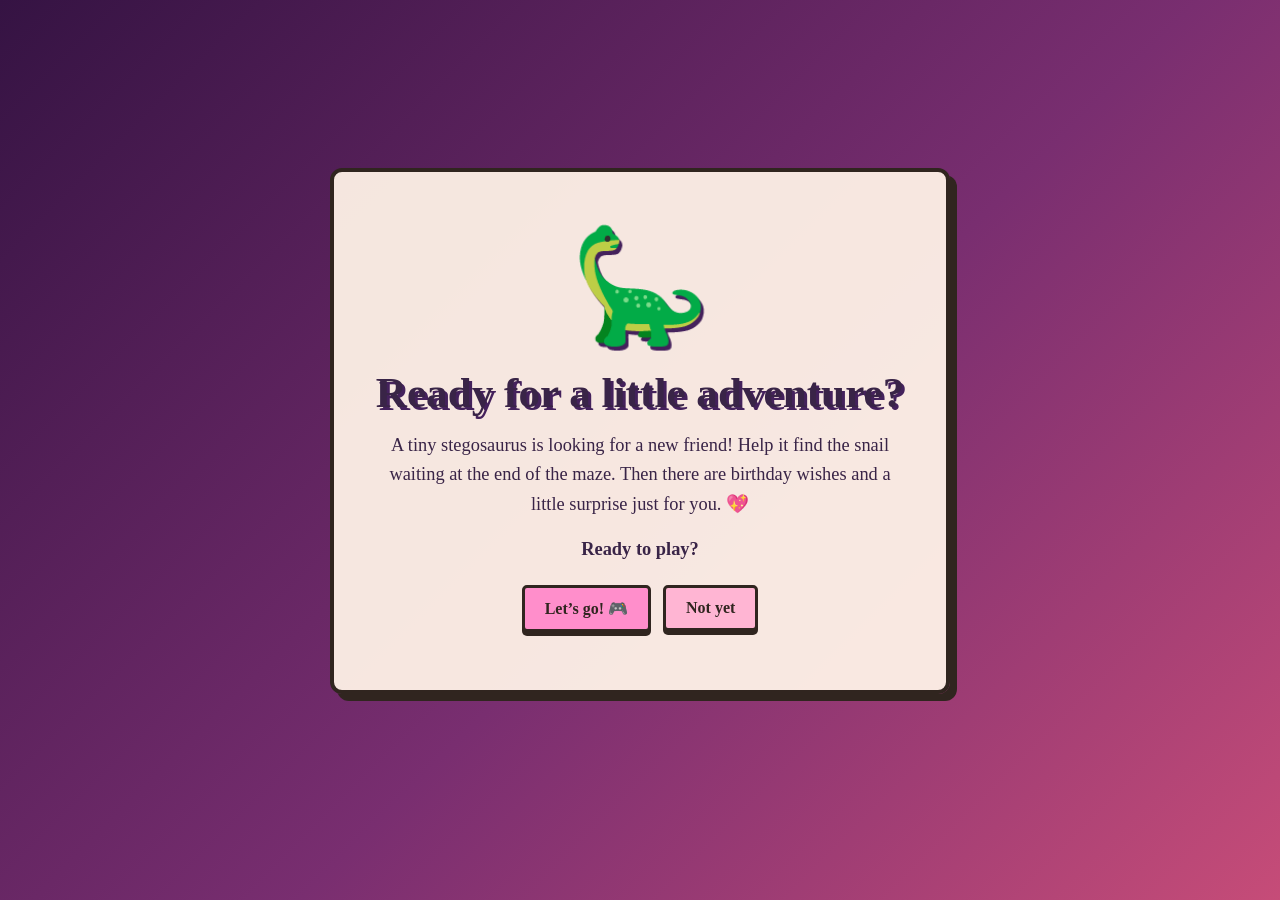
==== index.html @ df8c0d6c "Add game intro, night-sky letter background, and animated cute bird" ====
<!doctype html>
<html lang="en">
<head>
  <meta charset="utf-8">
  <meta name="viewport" content="width=device-width, initial-scale=1">
  <meta name="theme-color" content="#28226b">
  <title>hbd maxie &lt;3</title>
  <style>
    :root{--ink:#30251f;--cream:#fff0c8;--purple:#44215c}
    *{box-sizing:border-box}html,body{margin:0;min-height:100%;font-family:Georgia,serif;color:#fff}body{min-height:100vh;overflow-x:hidden;background:linear-gradient(135deg,#351343,#792e70 55%,#c64c78);transition:background .4s}
    body.page-1{background:#173c54 url("data:image/svg+xml,%3Csvg xmlns='http://www.w3.org/2000/svg' viewBox='0 0 640 360' preserveAspectRatio='xMidYMid slice'%3E%3Crect width='640' height='360' fill='%232cb8df'/%3E%3Cpath fill='%235bc8e8' d='M0 94h30V80h24v28h18V88h30V70h20v42h24V92h29v21h18V85h33v28h21V96h24V77h25v35h22V88h34v27h24V82h31v31h24V94h29v24h22V87h35v34h25V97h34v18h26V85h34v31h31v14H0z'/%3E%3Cpath fill='%2393a8aa' d='M0 216 48 137l28 30 23-22 40 56 69-113 24-31 16 19 25-32 48 56 34 52 33 21 41-36 25 36 28-45 38 47 28-51 49 69 37-52 36 50v90H0z'/%3E%3Cpath fill='%23f4f4e9' d='m28 169 20-32 18 20-16-8-7 12zm240-50 38-52 45 51-35-20-15 5-12-13zm222 48 38-30 20 24-23-8-15 13zm81 6 24-35 22 32-19-16-12 8z'/%3E%3Cpath fill='%23235e70' d='m0 216 48-79 28 30 23-22 40 56-23-13-24-38-16 34-28-19-19 31zm151 20 81-169 25 28 25-32 48 56 34 52-31-13-47-57-17 42-25-24-22 27-26-19-22 62zm201-27 56-56 33 21 41-36 25 36 28-45 38 47 28-51 49 69-29-12-42-49-25 34-23-17-25 23-25-21-26 35-30-14zm233 16 37-52 36 50-26-13-17-18-15 27z'/%3E%3Cpath fill='%2397bd49' d='M0 267q20-18 40 0 20-22 42 0 20-18 40 0 20-23 42 0 20-17 40 0 20-20 42 0 20-19 40 0 20-22 42 0 20-19 40 0 20-23 42 0 20-17 40 0 20-21 42 0 20-17 42 0 20-22 42 0 20-20 42 0 20-17 42 0 20-22 42 0v41H0z'/%3E%3Cpath fill='%23b3cc59' d='M0 280q28-12 52 0 24-15 48 0 25-14 50 0 28-14 54 0 24-13 48 0 28-14 55 0 25-13 51 0 26-15 52 0 25-12 50 0 27-14 54 0 26-11 52 0 27-14 54 0v14H0z'/%3E%3Cpath fill='%237a482d' d='M0 316h30v-10h28v10h24v-16h28v14h31v-9h26v11h28v-14h28v15h28v-10h29v11h27v-14h29v14h28v-11h29v12h26v-16h29v15h28v-9h28v10h27v-13h30v14h32v44H0z'/%3E%3Cpath fill='%239b5d37' d='M0 334h640v26H0z'/%3E%3C/svg%3E") center/cover fixed no-repeat}
    body.page-2{background:linear-gradient(135deg,#431b32,#743c43 55%,#bd7951)}body.page-3{background:linear-gradient(135deg,#173b45,#39765c 55%,#9fb96c)}body.page-4{background:#26185a url("data:image/svg+xml,%3Csvg xmlns='http://www.w3.org/2000/svg' viewBox='0 0 740 460' preserveAspectRatio='xMidYMid slice'%3E%3Cdefs%3E%3ClinearGradient id='sky' x2='0' y2='1'%3E%3Cstop stop-color='%23343c9d'/%3E%3Cstop offset='.55' stop-color='%23b66ce0'/%3E%3Cstop offset='1' stop-color='%23f68be0'/%3E%3C/linearGradient%3E%3C/defs%3E%3Crect width='740' height='460' fill='url(%23sky)'/%3E%3Cg fill='%23fff8ff'%3E%3Cpath d='M70 39h4v11h-4zM66 43h12v4H66zm124 22h3v9h-3zm-3 3h9v3h-9zm242-34h4v11h-4zm-4 4h12v4h-12zm197 41h3v9h-3zm-3 3h9v3h-9zM311 116h4v12h-4zm-4 4h12v4h-12zM37 188h3v10h-3zm-4 3h11v3H33zm375-82h4v11h-4zm-4 4h12v4h-12zM634 181h4v11h-4zm-4 4h12v4h-12zM150 140h3v8h-3zm-3 3h9v3h-9zm507 78h4v11h-4zm-4 4h12v4h-12zM258 39h4v10h-4zm-3 3h10v4h-10zM546 133h3v9h-3zm-3 3h9v3h-9z'/%3E%3Ccircle cx='96' cy='118' r='2'/%3E%3Ccircle cx='219' cy='171' r='2'/%3E%3Ccircle cx='522' cy='55' r='2'/%3E%3Ccircle cx='680' cy='120' r='2'/%3E%3Ccircle cx='351' cy='52' r='2'/%3E%3Ccircle cx='441' cy='194' r='2'/%3E%3Ccircle cx='594' cy='248' r='2'/%3E%3Ccircle cx='138' cy='235' r='2'/%3E%3C/g%3E%3Cg fill='%23dc88f3' opacity='.85'%3E%3Cpath d='M0 239h29v-8h14v-8h22v11h30v-7h27v-9h16v12h34v-8h32v14h23v-8h34v-10h21v12h24v-8h31v11h32v-8h26v-11h18v13h35v-8h21v14h28v-9h27v-9h19v12h29v-8h24v14h33v-10h23v13h34v-8h28v-10h15v93H0z'/%3E%3C/g%3E%3Cg fill='%238a7be4'%3E%3Cpath d='M0 331h52v-8h33v12h35v-10h28v-11h23v13h31v-8h37v13h30v-8h37v-11h24v13h35v-8h40v15h32v-10h36v-11h23v13h36v-8h36v14h35v-10h32v-8h25v14h31v-8h36v103H0z'/%3E%3C/g%3E%3Cpath fill='%231a1c53' d='M0 389q35-16 71 0 32-20 67 0 40-22 79 0 41-18 81 0 38-20 76 0 40-22 80 0 36-18 74 0 40-21 78 0 42-22 84 0 38-19 76 0 35-17 74 0v71H0z'/%3E%3C/svg%3E") center/cover fixed no-repeat}
    button{font:inherit;font-weight:bold;color:var(--ink);background:var(--cream);border:3px solid var(--ink);border-radius:5px;padding:11px 20px;box-shadow:0 4px var(--ink);cursor:pointer;touch-action:manipulation;position:relative;z-index:2}button:hover,button:focus-visible{transform:translateY(-2px);outline:3px solid white;outline-offset:2px}
    .main{position:relative;z-index:2;width:min(820px,94vw);min-height:100vh;margin:auto;padding:32px 12px 70px;display:grid;place-items:center}.step{display:none;width:100%;text-align:center;position:relative}.step.active{display:block;animation:fade .35s ease}@keyframes fade{from{opacity:0;transform:translateY(8px)}to{opacity:1;transform:none}}
    h1{font-size:clamp(1.7rem,5vw,2.7rem);margin:0 0 14px;text-shadow:3px 3px var(--purple)}.message,.instructions{font-size:clamp(1rem,3vw,1.15rem);line-height:1.6;color:#fff;margin:8px auto 16px;max-width:660px;text-shadow:1px 2px 3px #241338}.actions,.btn-row{display:flex;justify-content:center;align-items:center;gap:12px;flex-wrap:wrap;margin:18px auto}.yes-btn{background:#ff8ecb;transform:scale(var(--yes-scale,1));transform-origin:center;z-index:4}.no-btn{background:#ffb5d3}.btn-row{position:relative;min-height:52px}
    .intro-card{max-width:620px;margin:20px auto;padding:clamp(22px,5vw,38px);background:rgba(255,244,232,.94);color:#392447;border:4px solid #30251f;border-radius:12px;box-shadow:7px 7px #30251f}.intro-card .message{color:#392447;text-shadow:none}.intro-dino{display:block;margin:10px auto 16px;font-size:clamp(4rem,12vw,7rem);filter:drop-shadow(3px 4px 0 #44215c);animation:bounce 1.8s ease-in-out infinite}@keyframes bounce{50%{transform:translateY(-9px) rotate(-5deg)}}
    .decor{position:fixed;inset:0;overflow:hidden;pointer-events:none;z-index:1}.heart{position:absolute;bottom:-50px;left:var(--left);font-size:var(--size);color:var(--color);opacity:0;text-shadow:2px 2px #44215c;animation:float-up var(--duration) linear var(--delay) infinite}@keyframes float-up{0%{opacity:0;transform:translate(0,0)}12%{opacity:.9}100%{opacity:0;transform:translate(var(--drift),-115vh) rotate(35deg)}}
    .shooting-star{position:absolute;left:var(--x);top:var(--y);width:3px;height:3px;border-radius:50%;background:#fff8c9;box-shadow:0 0 8px 3px #fff;opacity:0;animation:shoot var(--duration) linear var(--delay) infinite}.shooting-star:after{content:"";position:absolute;right:2px;top:1px;width:var(--tail);height:2px;background:linear-gradient(90deg,transparent,#fff8c9);transform:rotate(-35deg)}@keyframes shoot{0%{opacity:0}8%{opacity:1}100%{opacity:0;transform:translate(-45vw,45vh)}}
    .candy{position:absolute;left:var(--x);top:var(--y);font-size:var(--size);animation:bob var(--dur) ease-in-out infinite alternate;filter:drop-shadow(2px 3px 2px #24111d)}@keyframes bob{to{transform:translateY(-16px) rotate(14deg)}}.garden-flower{position:absolute;left:var(--x);bottom:-5px;font-size:var(--size);animation:sway 3s ease-in-out infinite alternate;filter:drop-shadow(2px 3px 1px #253c20)}@keyframes sway{to{transform:translateY(-12px) rotate(12deg)}}
    .maze-canvas{display:block;width:min(476px,94vw);height:auto;margin:12px auto;border:4px solid #ffe69a;background:rgba(15,31,42,.72);image-rendering:pixelated;touch-action:none}.dpad{display:grid;grid-template-columns:repeat(3,52px);grid-template-rows:repeat(2,46px);gap:5px;margin:12px auto}.dpad button{padding:5px}.dpad .up{grid-column:2}.dpad .left{grid-column:1;grid-row:2}.dpad .down{grid-column:2;grid-row:2}.dpad .right{grid-column:3;grid-row:2}.win-msg{min-height:1.6em;color:#fff0c8;font-weight:bold;font-size:1.4rem;text-shadow:2px 2px #30251f}
    .cake-scene{position:relative;width:min(500px,96vw);height:360px;margin:12px auto 0}.cake{width:100%;height:100%;position:absolute;inset:0;cursor:pointer;transition:transform .5s}.cake-scene.zoomed .cake{transform:scale(1.08)}.candles{position:absolute;inset:0;pointer-events:none;opacity:0;transition:opacity .3s}.candles.visible{opacity:1;pointer-events:auto}.candle{position:absolute;width:18px;height:54px;padding:0;border:2px solid #30251f;border-radius:3px;background:var(--candle-color);box-shadow:2px 2px #30251f;z-index:3}.candle:before{content:"";position:absolute;top:-13px;left:4px;width:7px;height:11px;background:#ffe69a;clip-path:polygon(50% 0,100% 60%,50% 100%,0 60%);filter:drop-shadow(0 0 5px #ffe69a)}.candle.blown:before{display:none}.candle.blown{opacity:.55}
    .cake-hint{position:relative;z-index:4;width:min(680px,92vw);min-height:64px;margin:14px auto;padding:14px 18px;background:#fff8e6;color:#332448;border:3px solid #30251f;border-radius:8px;box-shadow:4px 4px #30251f;font-size:clamp(1.05rem,3vw,1.3rem);font-weight:bold;line-height:1.5}.cake-hint strong{color:#57245e}
    .bird-scene{position:relative;overflow:hidden;width:min(700px,94vw);height:min(58vh,420px);min-height:300px;margin:16px auto;border:4px solid #34234f;box-shadow:6px 6px #30251f;background:linear-gradient(#8bd8f1 0 58%,#83c96d 58% 100%)}.cloud{position:absolute;top:15%;left:10%;width:100px;height:28px;background:#fff;border-radius:20px;box-shadow:22px -14px #fff,48px 0 #fff;opacity:.8}.bird{position:absolute;left:calc(50% - 190px);top:38%;width:160px;height:120px;z-index:2;overflow:visible}.bird-body{transform-origin:75px 65px;animation:bird-bob 1.2s ease-in-out infinite}@keyframes bird-bob{50%{transform:translateY(-5px)}}.bird-wing{transform-box:fill-box;transform-origin:80% 80%;animation:flap .28s ease-in-out infinite alternate}.bird-wing.back{animation-delay:-.14s}@keyframes flap{from{transform:rotate(-32deg) translateY(-2px)}to{transform:rotate(34deg) translateY(3px)}}.envelope{position:absolute;left:55%;top:48%;width:92px;height:62px;background:#ffe69a;border:4px solid #34234f;box-shadow:4px 4px #30251f}.envelope span{font-size:26px;color:#dc5777}.bird-hint{font-weight:bold}
    .letter{position:relative;z-index:2;max-width:700px;margin:16px auto;padding:clamp(18px,4vw,32px);background:#fff8e6;color:#332448;border:4px solid #30251f;box-shadow:6px 6px #19163a;text-align:left;line-height:1.75;font-size:clamp(.98rem,2.5vw,1.08rem)}.letter h2{margin:0 0 16px;text-align:center}.letter p{margin:0 0 14px}.letter p:last-child{margin:0}
    @media(max-width:600px){.main{padding-top:22px}.cake-scene{height:300px}.candle{width:16px;height:47px}.bird{width:145px;height:120px;left:calc(50% - 145px)}.envelope{left:calc(50% + 4px);width:78px}}
    @media(prefers-reduced-motion:reduce){*,*:before,*:after{animation-duration:.01ms!important;animation-iteration-count:1!important;scroll-behavior:auto!important}}
  </style>
</head>
<body class="page-0">
  <div class="decor" id="hearts" aria-hidden="true"></div><div class="decor" id="stars" aria-hidden="true" hidden></div><div class="decor" id="candies" aria-hidden="true" hidden></div><div class="decor" id="garden" aria-hidden="true" hidden></div>
  <main class="main">
    <section class="step step0 active" aria-labelledby="welcome-title"><div class="intro-card"><span class="intro-dino" aria-hidden="true">🦕</span><h1 id="welcome-title">Ready for a little adventure?</h1><p class="message">A tiny stegosaurus is looking for a new friend! Help it find the snail waiting at the end of the maze. Then there are birthday wishes and a little surprise just for you. 💖</p><p class="message"><strong>Ready to play?</strong></p><div class="btn-row" id="welcome-buttons"><button class="yes-btn" id="yes" type="button">Let’s go! 🎮</button><button class="no-btn" id="no" type="button">Not yet</button></div></div></section>
    <section class="step step1" aria-labelledby="maze-title"><h1 id="maze-title">Maze puzzle: find the snail! 🦕🐌</h1><p class="instructions">Guide the little stegosaurus through the maze to its cute snail friend. Use the arrows, WASD, or swipe.</p><canvas id="maze" class="maze-canvas" width="476" height="364" aria-label="Maze game: guide the stegosaurus to the snail"></canvas><div class="dpad" aria-label="Maze movement controls"><button class="up" data-dir="up" type="button" aria-label="Move up">▲</button><button class="left" data-dir="left" type="button" aria-label="Move left">◀</button><button class="down" data-dir="down" type="button" aria-label="Move down">▼</button><button class="right" data-dir="right" type="button" aria-label="Move right">▶</button></div><p class="win-msg" id="win-msg" aria-live="polite"></p><div class="actions"><button id="restart" type="button">Restart maze</button><button id="maze-continue" type="button">Continue</button></div></section>
    <section class="step step2" aria-labelledby="cake-title"><h1 id="cake-title">Make a Wish &amp; Blow Out the Candles 🎂</h1><p class="message">Tap the cake to reveal 21 candles, then click them in any order for a little message.</p><div class="cake-scene" id="cake-scene"><svg class="cake" id="cake" viewBox="0 0 400 320" role="button" tabindex="0" aria-label="Tap to reveal the candles" shape-rendering="crispEdges"><path fill="#30251f" d="M38 270h324v20H38zM56 228h288v46H56zM78 184h244v48H78zM102 137h196v52h-196zM124 92h152v52H124z"/><path fill="#9c5d3b" d="M48 264h304v14H48zM66 222h268v36H66zM88 178h224v38H88zM112 131h176v42H112zM134 86h132v42H134z"/><path fill="#f18a9a" d="M48 248h304v22H48zM66 206h268v22H66zM88 162h224v22H88zM112 115h176v24H112zM134 70h132v24H134z"/><path fill="#ffb0b3" d="M56 248h288v10H56zM74 206h252v9H74zM96 162h208v9H96zM120 115h160v10H120zM142 70h116v9H142z"/><path fill="#30251f" d="M62 258h12v10H62zm42 0h12v10h-12zm42 0h12v10h-12zm42 0h12v10h-12zm42 0h12v10h-12zm42 0h12v10h-12zm42 0h12v10h-12z"/><path fill="#30251f" d="M148 42h12v30h-12zm42-8h12v38h-12zm42 8h12v30h-12z"/><path fill="#a8d975" d="M151 44h6v24h-6z"/><path fill="#73c7d4" d="M193 36h6v34h-6z"/><path fill="#a8d975" d="M235 44h6v24h-6z"/><path fill="#ffbf55" d="M149 38h10v9h-10zm42-8h10v9h-10zm42 8h10v9h-10z"/></svg><div class="candles" id="candle-layer" aria-label="Birthday candles"></div></div><p class="cake-hint" id="cake-hint" aria-live="polite">Tap the cake to reveal the candles.</p><div class="actions"><button id="cake-continue" type="button">Continue</button></div></section>
    <section class="step step3" aria-labelledby="bird-title"><h1 id="bird-title">A Little Something for You 💌</h1><p class="message">A little blue bird is bringing you a birthday letter!</p><div class="bird-scene" aria-label="A bird flying over a summer landscape"><span class="cloud" aria-hidden="true"></span><svg class="bird" viewBox="0 0 160 120" role="img" aria-label="Cute blue bird flapping its wings to bring a birthday letter"><g class="bird-wing back" fill="#1684ad" stroke="#102b3b" stroke-width="4" stroke-linejoin="round"><path d="M75 64 48 35 44 14 67 27 82 48z"/></g><g class="bird-body"><path fill="#102b3b" d="M40 48Q40 30 62 30h30q22 0 26 21l17 11-17 9q-5 23-31 23H63Q39 94 36 73L22 68l17-8z"/><path fill="#45b9e8" d="M44 50q2-14 20-14h24q20 0 23 19l11 7-11 7q-3 17-22 17H64Q46 85 43 70l-10-3 11-5z"/><path fill="#eaf8ff" d="M80 49q14-7 24 4v14q-10 10-24 2z"/><circle cx="94" cy="55" r="3.5" fill="#102b3b"/><path fill="none" stroke="#102b3b" stroke-width="2" stroke-linecap="round" d="M91 69q5 5 10 0"/><path fill="#ffcb58" d="M114 61h20l-7 7h-13zM56 89h11v8H56zm31 0h11v8H87z"/><ellipse cx="60" cy="67" rx="4" ry="2.5" fill="#ff9baa"/></g><g class="bird-wing front" fill="#54c8ed" stroke="#102b3b" stroke-width="4" stroke-linejoin="round"><path d="M73 56q-5-21 4-36 9 10 10 20 10-13 21-14-2 17-14 29 10-4 18 0-7 14-21 18z"/></g></svg><button class="envelope" id="open-letter" type="button" aria-label="Open the birthday letter"><span>♥</span></button></div><p class="bird-hint">Tap the envelope to open your letter.</p></section>
    <section class="step step4" aria-labelledby="letter-title"><h1 id="letter-title">Your Birthday Letter 💌</h1><article class="letter"><h2>Happy birthday, my love 💙</h2><p>I truly cherish you and treasure our time together talking, sharing jokes, and making each other smile. Being miles apart today is tough, but I’m celebrating you with all my heart.</p><p>You mean so much to me. I hope your day is full of warmth, laughter, good food, and all the things that make you happy.</p><p>You bring so much light into my life, even from afar. I’m endlessly proud of the person you are and can’t wait for all the adventures still ahead of us.</p><p>Enjoy your day and remember how incredibly special you are. I’m sending you all my love through the screen today. Happy birthday! 💖</p></article></section>
  </main>
  <script>
    'use strict';
    (()=>{
      const steps=[...document.querySelectorAll('.step')],body=document.body,overlays={hearts:document.getElementById('hearts'),stars:document.getElementById('stars'),candies:document.getElementById('candies'),garden:document.getElementById('garden')};
      function showStep(index){steps.forEach((s,i)=>s.classList.toggle('active',i===index));body.className=`page-${index}`;Object.entries(overlays).forEach(([name,el])=>el.hidden=name!==({0:'hearts',1:'stars',2:'candies',3:'garden',4:'garden'}[index]));}
      for(let i=0;i<26;i++){const h=document.createElement('span');h.className='heart';h.textContent=['♥','❤','♡'][i%3];h.style.setProperty('--left',`${Math.random()*100}%`);h.style.setProperty('--size',`${16+Math.random()*24}px`);h.style.setProperty('--color',['#ff8fae','#ffc1d6','#ffe69a'][i%3]);h.style.setProperty('--duration',`${8+Math.random()*10}s`);h.style.setProperty('--delay',`${-Math.random()*16}s`);h.style.setProperty('--drift',`${Math.random()*120-60}px`);overlays.hearts.appendChild(h)}
      for(let i=0;i<36;i++){const s=document.createElement('span');s.className='shooting-star';s.style.setProperty('--x',`${Math.random()*115}%`);s.style.setProperty('--y',`${Math.random()*70}%`);s.style.setProperty('--tail',`${35+Math.random()*90}px`);s.style.setProperty('--duration',`${2+Math.random()*3}s`);s.style.setProperty('--delay',`${-Math.random()*5}s`);overlays.stars.appendChild(s)}
      for(let i=0;i<28;i++){const c=document.createElement('span');c.className='candy';c.textContent=['🍫','🍬','🍪','🍩','🍭'][Math.floor(Math.random()*5)];c.style.setProperty('--x',`${Math.random()*94}vw`);c.style.setProperty('--y',`${Math.random()*92}vh`);c.style.setProperty('--size',`${20+Math.random()*22}px`);c.style.setProperty('--dur',`${2+Math.random()*4}s`);overlays.candies.appendChild(c)}
      for(let i=0;i<24;i++){const f=document.createElement('span');f.className='garden-flower';f.textContent=['🌸','🌼','🌷','🌺'][i%4];f.style.setProperty('--x',`${i*4.2+Math.random()*2}%`);f.style.setProperty('--size',`${25+Math.random()*24}px`);f.style.animationDelay=`${Math.random()*2}s`;overlays.garden.appendChild(f)}
      const yes=document.getElementById('yes'),no=document.getElementById('no'),row=document.getElementById('welcome-buttons');let noCount=0;function dodgeNo(){noCount++;yes.style.setProperty('--yes-scale',String(Math.min(1+noCount*.16,2.8)));no.style.position='absolute';no.style.left=`${Math.random()*Math.max(0,row.clientWidth-no.offsetWidth)}px`;no.style.top=`${Math.random()*68}px`}no.addEventListener('pointerenter',dodgeNo);no.addEventListener('click',dodgeNo);yes.addEventListener('click',()=>showStep(1));
      const canvas=document.getElementById('maze'),ctx=canvas.getContext('2d'),cols=17,rows=13,tile=28,goal={x:15,y:11};let maze,player,won=false;
      function carve(x,y){const dirs=[[0,-2],[2,0],[0,2],[-2,0]].sort(()=>Math.random()-.5);for(const[dx,dy]of dirs){const nx=x+dx,ny=y+dy;if(nx<=0||nx>=cols-1||ny<=0||ny>=rows-1||maze[ny][nx]===0)continue;maze[y+dy/2][x+dx/2]=0;maze[ny][nx]=0;carve(nx,ny)}}
      function px(x,y,w,h,color){ctx.fillStyle=color;ctx.fillRect(Math.round(x),Math.round(y),w,h)}
      function drawSnail(x,y){px(x+5,y+20,19,5,'#30251f');px(x+7,y+18,18,5,'#ffcf70');px(x+20,y+13,7,10,'#ffcf70');px(x+21,y+5,2,10,'#ffcf70');px(x+27,y+5,2,10,'#ffcf70');px(x+20,y+3,4,4,'#fff');px(x+27,y+3,4,4,'#fff');px(x+21,y+4,2,2,'#30251f');px(x+28,y+4,2,2,'#30251f');px(x+8,y+7,13,12,'#e97487');px(x+11,y+6,7,3,'#e97487');px(x+10,y+11,8,6,'#ffd3a0');px(x+13,y+12,3,3,'#b84c64');px(x+12,y+13,2,2,'#fff0c8')}
      function drawDino(x,y){px(x+6,y+17,19,9,'#27634b');px(x+8,y+14,18,11,'#8bd879');px(x+18,y+10,9,10,'#8bd879');px(x+22,y+7,8,8,'#a5e88b');px(x+27,y+8,4,5,'#ffcfaa');px(x+26,y+9,2,2,'#30251f');px(x+28,y+12,2,1,'#c45b64');px(x+9,y+12,4,5,'#ff9bb0');px(x+14,y+9,4,5,'#ff9bb0');px(x+19,y+8,4,5,'#ff9bb0');px(x+23,y+7,4,5,'#ff9bb0');px(x+3,y+17,5,3,'#8bd879');px(x+9,y+25,5,3,'#315a49');px(x+21,y+25,5,3,'#315a49');px(x+2,y+18,3,2,'#a5e88b')}
      function drawMaze(){if(!maze)return;ctx.clearRect(0,0,canvas.width,canvas.height);for(let y=0;y<rows;y++)for(let x=0;x<cols;x++){const X=x*tile,Y=y*tile;if(maze[y][x]){px(X,Y,tile,tile,'#241849');px(X+3,Y+3,tile-6,tile-6,'#392567')}else px(X,Y,tile,tile,'#1b3540')}drawSnail(goal.x*tile,goal.y*tile);drawDino(player.x*tile,player.y*tile);if(won){ctx.fillStyle='#fff0c8';ctx.font='bold 22px Georgia';ctx.textAlign='center';ctx.fillText('Together ♥',canvas.width/2,canvas.height/2)}}
      function startMaze(){maze=Array.from({length:rows},()=>Array(cols).fill(1));maze[1][1]=0;carve(1,1);maze[goal.y][goal.x]=0;player={x:1,y:1};won=false;document.getElementById('win-msg').textContent='';drawMaze()}
      function move(dx,dy){if(!player||won)return;const x=player.x+dx,y=player.y+dy;if(x<0||y<0||x>=cols||y>=rows||maze[y][x])return;player={x,y};if(x===goal.x&&y===goal.y){won=true;document.getElementById('win-msg').textContent="they're together <3"}drawMaze()}
      startMaze();document.getElementById('restart').addEventListener('click',startMaze);document.querySelectorAll('[data-dir]').forEach(b=>b.addEventListener('click',()=>{const d={up:[0,-1],down:[0,1],left:[-1,0],right:[1,0]}[b.dataset.dir];move(...d)}));window.addEventListener('keydown',e=>{if(!steps[1].classList.contains('active'))return;const d={ArrowUp:[0,-1],w:[0,-1],ArrowDown:[0,1],s:[0,1],ArrowLeft:[-1,0],a:[-1,0],ArrowRight:[1,0],d:[1,0]}[e.key]||{w:[0,-1],s:[0,1],a:[-1,0],d:[1,0]}[e.key.toLowerCase()];if(d){e.preventDefault();move(...d)}});let tx=0,ty=0;canvas.addEventListener('touchstart',e=>{tx=e.changedTouches[0].clientX;ty=e.changedTouches[0].clientY},{passive:true});canvas.addEventListener('touchend',e=>{const dx=e.changedTouches[0].clientX-tx,dy=e.changedTouches[0].clientY-ty;if(Math.max(Math.abs(dx),Math.abs(dy))<18)return;if(Math.abs(dx)>Math.abs(dy))move(dx>0?1:-1,0);else move(0,dy>0?1:-1)},{passive:true});document.getElementById('maze-continue').addEventListener('click',()=>showStep(2));
      const messages=['I love you baby i cant wait to kiss you','You make my days brighter by being with me.','You are so adorable.','I’m so glad you replied to my “hi”.','Every little thing you do is adorable','You’re my favorite person to talk to.','I’m so grateful to have met you','I’m reminded how lucky I am to call you mine.','I fall for you more every day.','I can’t wait to see you in person.','You’ll always have me by my side.','The best part of my day is talking to you.','Thank you for being you','No refunds, okay? You’re stuck with me.','I’ll always be cheering you on.','Your smile makes everything brighter.','everyday im glad i get to know you more and more','I cant wait to kiss you ad hold you','I make me so happy that an idiot like me gets loved by a dork like you','Pinky promise i will always try to make you smile'];const cake=document.getElementById('cake'),scene=document.getElementById('cake-scene'),layer=document.getElementById('candle-layer'),hint=document.getElementById('cake-hint');let revealed=false,messageIndex=0;
      function revealCandles(){if(revealed)return;revealed=true;scene.classList.add('zoomed');const colors=['#ff6b6b','#ffd166','#06d6a0','#4cc9f0','#c77dff','#ff8fab','#f4a261'];for(let i=0;i<21;i++){const tier=Math.floor(i/7),col=i%7,c=document.createElement('button');c.type='button';c.className='candle';c.setAttribute('aria-label',`Candle ${i+1}`);c.style.left=`${18+col*10.6+tier*5.2}%`;c.style.top=`${16+tier*14}%`;c.style.setProperty('--candle-color',colors[Math.floor(Math.random()*colors.length)]);c.addEventListener('click',()=>{if(c.classList.contains('blown'))return;c.classList.add('blown');hint.innerHTML=`<strong>${messages[messageIndex++%messages.length]}</strong>`});layer.appendChild(c)}layer.classList.add('visible');hint.textContent='The candles are ready! Tap any candle.'}
      cake.addEventListener('click',revealCandles);cake.addEventListener('keydown',e=>{if(e.key==='Enter'||e.key===' '){e.preventDefault();revealCandles()}});document.getElementById('cake-continue').addEventListener('click',()=>showStep(3));document.getElementById('open-letter').addEventListener('click',()=>showStep(4));
    })();
  </script>
</body>
</html>
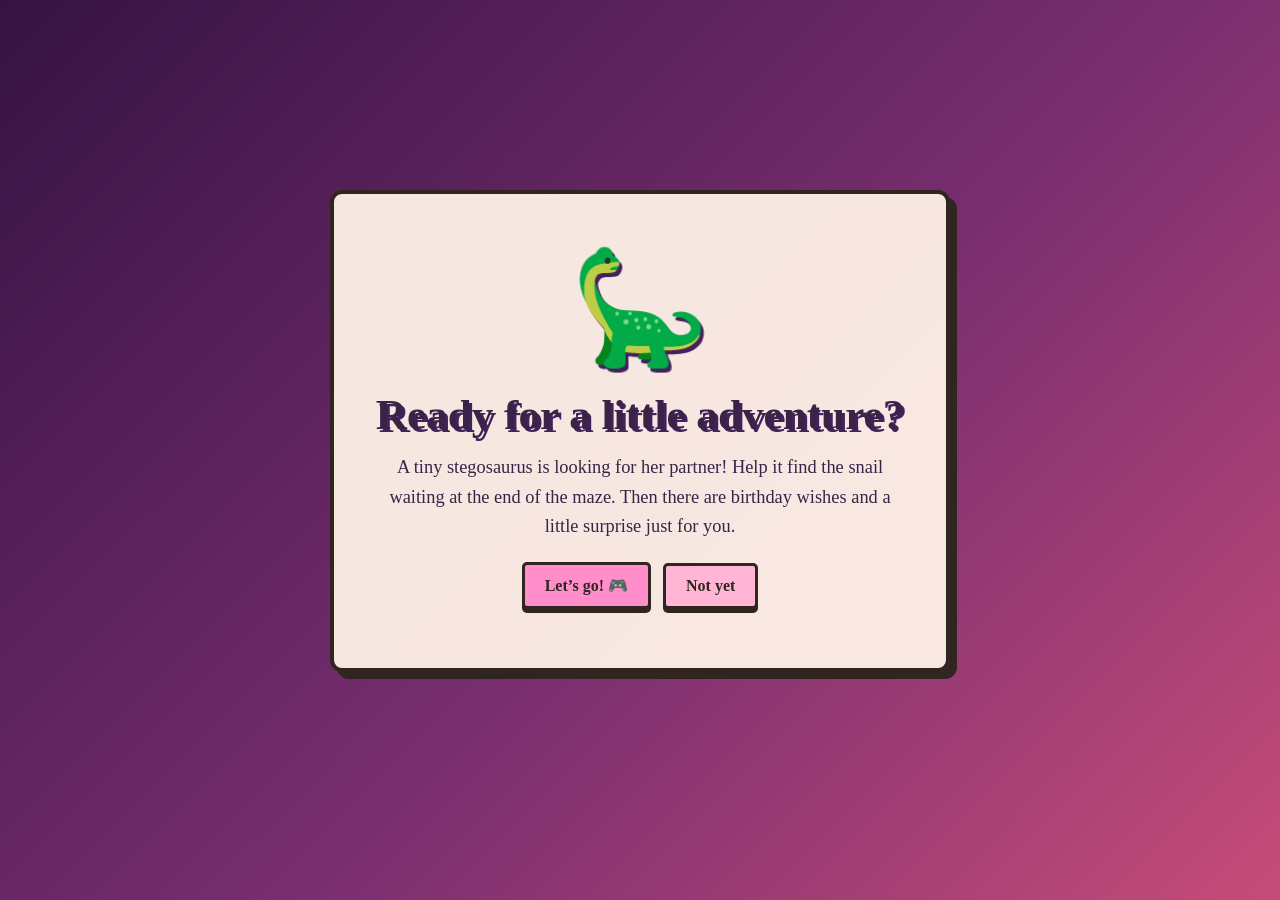
==== commit cfea0c98: "Update the intro copy and fourth-page bird to match the new reference style" ====
--- a/index.html
+++ b/index.html
@@ -29,10 +29,10 @@
 <body class="page-0">
   <div class="decor" id="hearts" aria-hidden="true"></div><div class="decor" id="stars" aria-hidden="true" hidden></div><div class="decor" id="candies" aria-hidden="true" hidden></div><div class="decor" id="garden" aria-hidden="true" hidden></div>
   <main class="main">
-    <section class="step step0 active" aria-labelledby="welcome-title"><div class="intro-card"><span class="intro-dino" aria-hidden="true">🦕</span><h1 id="welcome-title">Ready for a little adventure?</h1><p class="message">A tiny stegosaurus is looking for a new friend! Help it find the snail waiting at the end of the maze. Then there are birthday wishes and a little surprise just for you. 💖</p><p class="message"><strong>Ready to play?</strong></p><div class="btn-row" id="welcome-buttons"><button class="yes-btn" id="yes" type="button">Let’s go! 🎮</button><button class="no-btn" id="no" type="button">Not yet</button></div></div></section>
+    <section class="step step0 active" aria-labelledby="welcome-title"><div class="intro-card"><span class="intro-dino" aria-hidden="true">🦕</span><h1 id="welcome-title">Ready for a little adventure?</h1><p class="message">A tiny stegosaurus is looking for her partner! Help it find the snail waiting at the end of the maze. Then there are birthday wishes and a little surprise just for you.</p><div class="btn-row" id="welcome-buttons"><button class="yes-btn" id="yes" type="button">Let’s go! 🎮</button><button class="no-btn" id="no" type="button">Not yet</button></div></div></section>
     <section class="step step1" aria-labelledby="maze-title"><h1 id="maze-title">Maze puzzle: find the snail! 🦕🐌</h1><p class="instructions">Guide the little stegosaurus through the maze to its cute snail friend. Use the arrows, WASD, or swipe.</p><canvas id="maze" class="maze-canvas" width="476" height="364" aria-label="Maze game: guide the stegosaurus to the snail"></canvas><div class="dpad" aria-label="Maze movement controls"><button class="up" data-dir="up" type="button" aria-label="Move up">▲</button><button class="left" data-dir="left" type="button" aria-label="Move left">◀</button><button class="down" data-dir="down" type="button" aria-label="Move down">▼</button><button class="right" data-dir="right" type="button" aria-label="Move right">▶</button></div><p class="win-msg" id="win-msg" aria-live="polite"></p><div class="actions"><button id="restart" type="button">Restart maze</button><button id="maze-continue" type="button">Continue</button></div></section>
     <section class="step step2" aria-labelledby="cake-title"><h1 id="cake-title">Make a Wish &amp; Blow Out the Candles 🎂</h1><p class="message">Tap the cake to reveal 21 candles, then click them in any order for a little message.</p><div class="cake-scene" id="cake-scene"><svg class="cake" id="cake" viewBox="0 0 400 320" role="button" tabindex="0" aria-label="Tap to reveal the candles" shape-rendering="crispEdges"><path fill="#30251f" d="M38 270h324v20H38zM56 228h288v46H56zM78 184h244v48H78zM102 137h196v52h-196zM124 92h152v52H124z"/><path fill="#9c5d3b" d="M48 264h304v14H48zM66 222h268v36H66zM88 178h224v38H88zM112 131h176v42H112zM134 86h132v42H134z"/><path fill="#f18a9a" d="M48 248h304v22H48zM66 206h268v22H66zM88 162h224v22H88zM112 115h176v24H112zM134 70h132v24H134z"/><path fill="#ffb0b3" d="M56 248h288v10H56zM74 206h252v9H74zM96 162h208v9H96zM120 115h160v10H120zM142 70h116v9H142z"/><path fill="#30251f" d="M62 258h12v10H62zm42 0h12v10h-12zm42 0h12v10h-12zm42 0h12v10h-12zm42 0h12v10h-12zm42 0h12v10h-12zm42 0h12v10h-12z"/><path fill="#30251f" d="M148 42h12v30h-12zm42-8h12v38h-12zm42 8h12v30h-12z"/><path fill="#a8d975" d="M151 44h6v24h-6z"/><path fill="#73c7d4" d="M193 36h6v34h-6z"/><path fill="#a8d975" d="M235 44h6v24h-6z"/><path fill="#ffbf55" d="M149 38h10v9h-10zm42-8h10v9h-10zm42 8h10v9h-10z"/></svg><div class="candles" id="candle-layer" aria-label="Birthday candles"></div></div><p class="cake-hint" id="cake-hint" aria-live="polite">Tap the cake to reveal the candles.</p><div class="actions"><button id="cake-continue" type="button">Continue</button></div></section>
-    <section class="step step3" aria-labelledby="bird-title"><h1 id="bird-title">A Little Something for You 💌</h1><p class="message">A little blue bird is bringing you a birthday letter!</p><div class="bird-scene" aria-label="A bird flying over a summer landscape"><span class="cloud" aria-hidden="true"></span><svg class="bird" viewBox="0 0 160 120" role="img" aria-label="Cute blue bird flapping its wings to bring a birthday letter"><g class="bird-wing back" fill="#1684ad" stroke="#102b3b" stroke-width="4" stroke-linejoin="round"><path d="M75 64 48 35 44 14 67 27 82 48z"/></g><g class="bird-body"><path fill="#102b3b" d="M40 48Q40 30 62 30h30q22 0 26 21l17 11-17 9q-5 23-31 23H63Q39 94 36 73L22 68l17-8z"/><path fill="#45b9e8" d="M44 50q2-14 20-14h24q20 0 23 19l11 7-11 7q-3 17-22 17H64Q46 85 43 70l-10-3 11-5z"/><path fill="#eaf8ff" d="M80 49q14-7 24 4v14q-10 10-24 2z"/><circle cx="94" cy="55" r="3.5" fill="#102b3b"/><path fill="none" stroke="#102b3b" stroke-width="2" stroke-linecap="round" d="M91 69q5 5 10 0"/><path fill="#ffcb58" d="M114 61h20l-7 7h-13zM56 89h11v8H56zm31 0h11v8H87z"/><ellipse cx="60" cy="67" rx="4" ry="2.5" fill="#ff9baa"/></g><g class="bird-wing front" fill="#54c8ed" stroke="#102b3b" stroke-width="4" stroke-linejoin="round"><path d="M73 56q-5-21 4-36 9 10 10 20 10-13 21-14-2 17-14 29 10-4 18 0-7 14-21 18z"/></g></svg><button class="envelope" id="open-letter" type="button" aria-label="Open the birthday letter"><span>♥</span></button></div><p class="bird-hint">Tap the envelope to open your letter.</p></section>
+    <section class="step step3" aria-labelledby="bird-title"><h1 id="bird-title">A Little Something for You 💌</h1><p class="message">A little blue bird is bringing you a birthday letter!</p><div class="bird-scene" aria-label="A bird flying over a summer landscape"><span class="cloud" aria-hidden="true"></span><svg class="bird" viewBox="0 0 180 120" role="img" aria-label="Cute pixel blue bird on the fourth page"><g class="bird-wing back" fill="#3a6ab4" stroke="#0a0d1b" stroke-width="3" stroke-linejoin="round"><path d="M78 53h34l-8-17h-27l-11 12z"/></g><g class="bird-body"><path fill="#4a7fd8" d="M21 62h17v17H21zm13-15h16v15H34zm47-22h16v20H34zm28 0h31v21H62zm24 20h28v21H86zm26 22h20v17H112zm-13 0h16v17H99zm-34-7h13v14H65zm-1 13h14v17H64zm52-28h25v11H116zm-21 0h10v12H95z"/><path fill="#2e5ca1" d="M48 57h15v13H48zm42-12h18v12H90zm14 18h21v18H104z"/><path fill="#0a0d1b" d="M68 56h8v8H68zm25 16h9v9h-9zm-18-8h8v8h-8z"/><path fill="#f1c68e" d="M117 58h18v7h-18zm-11 31h13v8h-13z"/><path fill="#fff" d="M41 41h15v6H41zm34-5h18v7H75zm27 8h18v7H102z"/><path fill="#0a0d1b" d="M31 72h9v7H31zm61 0h10v7H92zm41 9h12v9H133z"/></g><g class="bird-wing front" fill="#74a9ff" stroke="#0a0d1b" stroke-width="3" stroke-linejoin="round"><path d="M85 52l24-23 17 3-15 17 18 9-22 8-11 11-11-16z"/></g></svg><button class="envelope" id="open-letter" type="button" aria-label="Open the birthday letter"><span>♥</span></button></div><p class="bird-hint">Tap the envelope to open your letter.</p></section>
     <section class="step step4" aria-labelledby="letter-title"><h1 id="letter-title">Your Birthday Letter 💌</h1><article class="letter"><h2>Happy birthday, my love 💙</h2><p>I truly cherish you and treasure our time together talking, sharing jokes, and making each other smile. Being miles apart today is tough, but I’m celebrating you with all my heart.</p><p>You mean so much to me. I hope your day is full of warmth, laughter, good food, and all the things that make you happy.</p><p>You bring so much light into my life, even from afar. I’m endlessly proud of the person you are and can’t wait for all the adventures still ahead of us.</p><p>Enjoy your day and remember how incredibly special you are. I’m sending you all my love through the screen today. Happy birthday! 💖</p></article></section>
   </main>
   <script>
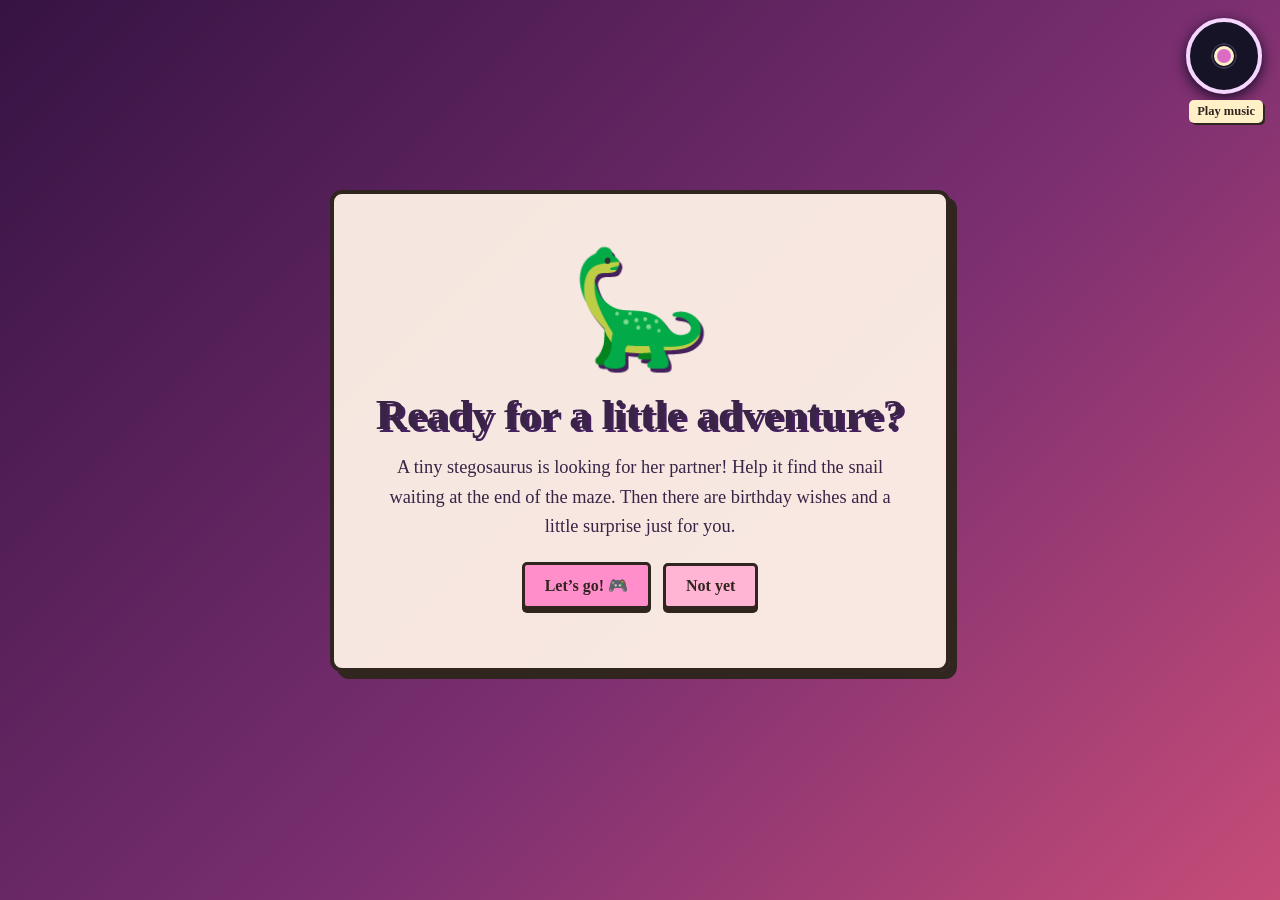
==== commit dbb913f9: "Add a corner vinyl music toggle using the repository MP3" ====
--- a/index.html
+++ b/index.html
@@ -6,57 +6,46 @@
   <meta name="theme-color" content="#28226b">
   <title>hbd maxie &lt;3</title>
   <style>
-    :root{--ink:#30251f;--cream:#fff0c8;--purple:#44215c}
-    *{box-sizing:border-box}html,body{margin:0;min-height:100%;font-family:Georgia,serif;color:#fff}body{min-height:100vh;overflow-x:hidden;background:linear-gradient(135deg,#351343,#792e70 55%,#c64c78);transition:background .4s}
+    :root{--ink:#30251f;--cream:#fff0c8;--purple:#44215c}*{box-sizing:border-box}html,body{margin:0;min-height:100%;font-family:Georgia,serif;color:#fff}body{min-height:100vh;overflow-x:hidden;background:linear-gradient(135deg,#351343,#792e70 55%,#c64c78)}
     body.page-1{background:#173c54 url("data:image/svg+xml,%3Csvg xmlns='http://www.w3.org/2000/svg' viewBox='0 0 640 360' preserveAspectRatio='xMidYMid slice'%3E%3Crect width='640' height='360' fill='%232cb8df'/%3E%3Cpath fill='%235bc8e8' d='M0 94h30V80h24v28h18V88h30V70h20v42h24V92h29v21h18V85h33v28h21V96h24V77h25v35h22V88h34v27h24V82h31v31h24V94h29v24h22V87h35v34h25V97h34v18h26V85h34v31h31v14H0z'/%3E%3Cpath fill='%2393a8aa' d='M0 216 48 137l28 30 23-22 40 56 69-113 24-31 16 19 25-32 48 56 34 52 33 21 41-36 25 36 28-45 38 47 28-51 49 69 37-52 36 50v90H0z'/%3E%3Cpath fill='%23f4f4e9' d='m28 169 20-32 18 20-16-8-7 12zm240-50 38-52 45 51-35-20-15 5-12-13zm222 48 38-30 20 24-23-8-15 13zm81 6 24-35 22 32-19-16-12 8z'/%3E%3Cpath fill='%23235e70' d='m0 216 48-79 28 30 23-22 40 56-23-13-24-38-16 34-28-19-19 31zm151 20 81-169 25 28 25-32 48 56 34 52-31-13-47-57-17 42-25-24-22 27-26-19-22 62zm201-27 56-56 33 21 41-36 25 36 28-45 38 47 28-51 49 69-29-12-42-49-25 34-23-17-25 23-25-21-26 35-30-14zm233 16 37-52 36 50-26-13-17-18-15 27z'/%3E%3Cpath fill='%2397bd49' d='M0 267q20-18 40 0 20-22 42 0 20-18 40 0 20-23 42 0 20-17 40 0 20-20 42 0 20-19 40 0 20-22 42 0 20-19 40 0 20-23 42 0 20-17 40 0 20-21 42 0 20-17 42 0 20-22 42 0 20-20 42 0 20-17 42 0 20-22 42 0v41H0z'/%3E%3Cpath fill='%23b3cc59' d='M0 280q28-12 52 0 24-15 48 0 25-14 50 0 28-14 54 0 24-13 48 0 28-14 55 0 25-13 51 0 26-15 52 0 25-12 50 0 27-14 54 0 26-11 52 0 27-14 54 0v14H0z'/%3E%3Cpath fill='%237a482d' d='M0 316h30v-10h28v10h24v-16h28v14h31v-9h26v11h28v-14h28v15h28v-10h29v11h27v-14h29v14h28v-11h29v12h26v-16h29v15h28v-9h28v10h27v-13h30v14h32v44H0z'/%3E%3Cpath fill='%239b5d37' d='M0 334h640v26H0z'/%3E%3C/svg%3E") center/cover fixed no-repeat}
-    body.page-2{background:linear-gradient(135deg,#431b32,#743c43 55%,#bd7951)}body.page-3{background:linear-gradient(135deg,#173b45,#39765c 55%,#9fb96c)}body.page-4{background:#26185a url("data:image/svg+xml,%3Csvg xmlns='http://www.w3.org/2000/svg' viewBox='0 0 740 460' preserveAspectRatio='xMidYMid slice'%3E%3Cdefs%3E%3ClinearGradient id='sky' x2='0' y2='1'%3E%3Cstop stop-color='%23343c9d'/%3E%3Cstop offset='.55' stop-color='%23b66ce0'/%3E%3Cstop offset='1' stop-color='%23f68be0'/%3E%3C/linearGradient%3E%3C/defs%3E%3Crect width='740' height='460' fill='url(%23sky)'/%3E%3Cg fill='%23fff8ff'%3E%3Cpath d='M70 39h4v11h-4zM66 43h12v4H66zm124 22h3v9h-3zm-3 3h9v3h-9zm242-34h4v11h-4zm-4 4h12v4h-12zm197 41h3v9h-3zm-3 3h9v3h-9zM311 116h4v12h-4zm-4 4h12v4h-12zM37 188h3v10h-3zm-4 3h11v3H33zm375-82h4v11h-4zm-4 4h12v4h-12zM634 181h4v11h-4zm-4 4h12v4h-12zM150 140h3v8h-3zm-3 3h9v3h-9zm507 78h4v11h-4zm-4 4h12v4h-12zM258 39h4v10h-4zm-3 3h10v4h-10zM546 133h3v9h-3zm-3 3h9v3h-9z'/%3E%3Ccircle cx='96' cy='118' r='2'/%3E%3Ccircle cx='219' cy='171' r='2'/%3E%3Ccircle cx='522' cy='55' r='2'/%3E%3Ccircle cx='680' cy='120' r='2'/%3E%3Ccircle cx='351' cy='52' r='2'/%3E%3Ccircle cx='441' cy='194' r='2'/%3E%3Ccircle cx='594' cy='248' r='2'/%3E%3Ccircle cx='138' cy='235' r='2'/%3E%3C/g%3E%3Cg fill='%23dc88f3' opacity='.85'%3E%3Cpath d='M0 239h29v-8h14v-8h22v11h30v-7h27v-9h16v12h34v-8h32v14h23v-8h34v-10h21v12h24v-8h31v11h32v-8h26v-11h18v13h35v-8h21v14h28v-9h27v-9h19v12h29v-8h24v14h33v-10h23v13h34v-8h28v-10h15v93H0z'/%3E%3C/g%3E%3Cg fill='%238a7be4'%3E%3Cpath d='M0 331h52v-8h33v12h35v-10h28v-11h23v13h31v-8h37v13h30v-8h37v-11h24v13h35v-8h40v15h32v-10h36v-11h23v13h36v-8h36v14h35v-10h32v-8h25v14h31v-8h36v103H0z'/%3E%3C/g%3E%3Cpath fill='%231a1c53' d='M0 389q35-16 71 0 32-20 67 0 40-22 79 0 41-18 81 0 38-20 76 0 40-22 80 0 36-18 74 0 40-21 78 0 42-22 84 0 38-19 76 0 35-17 74 0v71H0z'/%3E%3C/svg%3E") center/cover fixed no-repeat}
+    body.page-2{background:linear-gradient(135deg,#431b32,#743c43 55%,#bd7951)}body.page-3{background:linear-gradient(135deg,#173b45,#39765c 55%,#9fb96c)}body.page-4{background:radial-gradient(circle at 50% 40%,#db88f3,#8269db 55%,#161c53 100%)}
     button{font:inherit;font-weight:bold;color:var(--ink);background:var(--cream);border:3px solid var(--ink);border-radius:5px;padding:11px 20px;box-shadow:0 4px var(--ink);cursor:pointer;touch-action:manipulation;position:relative;z-index:2}button:hover,button:focus-visible{transform:translateY(-2px);outline:3px solid white;outline-offset:2px}
-    .main{position:relative;z-index:2;width:min(820px,94vw);min-height:100vh;margin:auto;padding:32px 12px 70px;display:grid;place-items:center}.step{display:none;width:100%;text-align:center;position:relative}.step.active{display:block;animation:fade .35s ease}@keyframes fade{from{opacity:0;transform:translateY(8px)}to{opacity:1;transform:none}}
-    h1{font-size:clamp(1.7rem,5vw,2.7rem);margin:0 0 14px;text-shadow:3px 3px var(--purple)}.message,.instructions{font-size:clamp(1rem,3vw,1.15rem);line-height:1.6;color:#fff;margin:8px auto 16px;max-width:660px;text-shadow:1px 2px 3px #241338}.actions,.btn-row{display:flex;justify-content:center;align-items:center;gap:12px;flex-wrap:wrap;margin:18px auto}.yes-btn{background:#ff8ecb;transform:scale(var(--yes-scale,1));transform-origin:center;z-index:4}.no-btn{background:#ffb5d3}.btn-row{position:relative;min-height:52px}
+    .main{position:relative;z-index:2;width:min(820px,94vw);min-height:100vh;margin:auto;padding:32px 12px 70px;display:grid;place-items:center}.step{display:none;width:100%;text-align:center;position:relative}.step.active{display:block;animation:fade .35s ease}@keyframes fade{from{opacity:0;transform:translateY(8px)}to{opacity:1;transform:none}}h1{font-size:clamp(1.7rem,5vw,2.7rem);margin:0 0 14px;text-shadow:3px 3px var(--purple)}.message,.instructions{font-size:clamp(1rem,3vw,1.15rem);line-height:1.6;color:#fff;margin:8px auto 16px;max-width:660px;text-shadow:1px 2px 3px #241338}.actions,.btn-row{display:flex;justify-content:center;align-items:center;gap:12px;flex-wrap:wrap;margin:18px auto}.btn-row{position:relative;min-height:52px}.yes-btn{background:#ff8ecb;transform:scale(var(--yes-scale,1));z-index:4}.no-btn{background:#ffb5d3}
     .intro-card{max-width:620px;margin:20px auto;padding:clamp(22px,5vw,38px);background:rgba(255,244,232,.94);color:#392447;border:4px solid #30251f;border-radius:12px;box-shadow:7px 7px #30251f}.intro-card .message{color:#392447;text-shadow:none}.intro-dino{display:block;margin:10px auto 16px;font-size:clamp(4rem,12vw,7rem);filter:drop-shadow(3px 4px 0 #44215c);animation:bounce 1.8s ease-in-out infinite}@keyframes bounce{50%{transform:translateY(-9px) rotate(-5deg)}}
-    .decor{position:fixed;inset:0;overflow:hidden;pointer-events:none;z-index:1}.heart{position:absolute;bottom:-50px;left:var(--left);font-size:var(--size);color:var(--color);opacity:0;text-shadow:2px 2px #44215c;animation:float-up var(--duration) linear var(--delay) infinite}@keyframes float-up{0%{opacity:0;transform:translate(0,0)}12%{opacity:.9}100%{opacity:0;transform:translate(var(--drift),-115vh) rotate(35deg)}}
-    .shooting-star{position:absolute;left:var(--x);top:var(--y);width:3px;height:3px;border-radius:50%;background:#fff8c9;box-shadow:0 0 8px 3px #fff;opacity:0;animation:shoot var(--duration) linear var(--delay) infinite}.shooting-star:after{content:"";position:absolute;right:2px;top:1px;width:var(--tail);height:2px;background:linear-gradient(90deg,transparent,#fff8c9);transform:rotate(-35deg)}@keyframes shoot{0%{opacity:0}8%{opacity:1}100%{opacity:0;transform:translate(-45vw,45vh)}}
-    .candy{position:absolute;left:var(--x);top:var(--y);font-size:var(--size);animation:bob var(--dur) ease-in-out infinite alternate;filter:drop-shadow(2px 3px 2px #24111d)}@keyframes bob{to{transform:translateY(-16px) rotate(14deg)}}.garden-flower{position:absolute;left:var(--x);bottom:-5px;font-size:var(--size);animation:sway 3s ease-in-out infinite alternate;filter:drop-shadow(2px 3px 1px #253c20)}@keyframes sway{to{transform:translateY(-12px) rotate(12deg)}}
+    .vinyl-control{display:none;position:fixed;z-index:10;right:18px;top:18px;width:76px;height:76px;padding:0;border:4px solid #f5d6ff;border-radius:50%;background:radial-gradient(circle,#f5d6ff 0 7%,#db6cc4 8% 15%,#171327 16% 23%,#37334b 24% 26%,#171327 27% 100%);box-shadow:0 4px 14px #150d29;transition:transform .2s}.page-0 .vinyl-control{display:grid;place-items:center}.vinyl-control:before{content:"";width:14px;height:14px;border:3px solid #fff0c8;border-radius:50%;background:#db6cc4}.vinyl-control.playing{animation:spin 2.4s linear infinite}.vinyl-control .music-label{position:absolute;top:78px;right:-5px;width:max-content;padding:4px 8px;border-radius:5px;background:#fff0c8;color:#30251f;font-size:.78rem;box-shadow:2px 2px #30251f}@keyframes spin{to{transform:rotate(360deg)}}
+    .decor{position:fixed;inset:0;overflow:hidden;pointer-events:none;z-index:1}.heart{position:absolute;bottom:-50px;left:var(--left);font-size:var(--size);color:var(--color);opacity:0;text-shadow:2px 2px #44215c;animation:float-up var(--duration) linear var(--delay) infinite}@keyframes float-up{0%{opacity:0;transform:translate(0,0)}12%{opacity:.9}100%{opacity:0;transform:translate(var(--drift),-115vh) rotate(35deg)}}.shooting-star{position:absolute;left:var(--x);top:var(--y);width:3px;height:3px;border-radius:50%;background:#fff8c9;box-shadow:0 0 8px 3px #fff;opacity:0;animation:shoot var(--duration) linear var(--delay) infinite}.shooting-star:after{content:"";position:absolute;right:2px;top:1px;width:var(--tail);height:2px;background:linear-gradient(90deg,transparent,#fff8c9);transform:rotate(-35deg)}@keyframes shoot{0%{opacity:0}8%{opacity:1}100%{opacity:0;transform:translate(-45vw,45vh)}}.candy{position:absolute;left:var(--x);top:var(--y);font-size:var(--size);animation:bob var(--dur) ease-in-out infinite alternate;filter:drop-shadow(2px 3px 2px #24111d)}@keyframes bob{to{transform:translateY(-16px) rotate(14deg)}}.garden-flower{position:absolute;left:var(--x);bottom:-5px;font-size:var(--size);animation:sway 3s ease-in-out infinite alternate;filter:drop-shadow(2px 3px 1px #253c20)}@keyframes sway{to{transform:translateY(-12px) rotate(12deg)}}
     .maze-canvas{display:block;width:min(476px,94vw);height:auto;margin:12px auto;border:4px solid #ffe69a;background:rgba(15,31,42,.72);image-rendering:pixelated;touch-action:none}.dpad{display:grid;grid-template-columns:repeat(3,52px);grid-template-rows:repeat(2,46px);gap:5px;margin:12px auto}.dpad button{padding:5px}.dpad .up{grid-column:2}.dpad .left{grid-column:1;grid-row:2}.dpad .down{grid-column:2;grid-row:2}.dpad .right{grid-column:3;grid-row:2}.win-msg{min-height:1.6em;color:#fff0c8;font-weight:bold;font-size:1.4rem;text-shadow:2px 2px #30251f}
-    .cake-scene{position:relative;width:min(500px,96vw);height:360px;margin:12px auto 0}.cake{width:100%;height:100%;position:absolute;inset:0;cursor:pointer;transition:transform .5s}.cake-scene.zoomed .cake{transform:scale(1.08)}.candles{position:absolute;inset:0;pointer-events:none;opacity:0;transition:opacity .3s}.candles.visible{opacity:1;pointer-events:auto}.candle{position:absolute;width:18px;height:54px;padding:0;border:2px solid #30251f;border-radius:3px;background:var(--candle-color);box-shadow:2px 2px #30251f;z-index:3}.candle:before{content:"";position:absolute;top:-13px;left:4px;width:7px;height:11px;background:#ffe69a;clip-path:polygon(50% 0,100% 60%,50% 100%,0 60%);filter:drop-shadow(0 0 5px #ffe69a)}.candle.blown:before{display:none}.candle.blown{opacity:.55}
-    .cake-hint{position:relative;z-index:4;width:min(680px,92vw);min-height:64px;margin:14px auto;padding:14px 18px;background:#fff8e6;color:#332448;border:3px solid #30251f;border-radius:8px;box-shadow:4px 4px #30251f;font-size:clamp(1.05rem,3vw,1.3rem);font-weight:bold;line-height:1.5}.cake-hint strong{color:#57245e}
-    .bird-scene{position:relative;overflow:hidden;width:min(700px,94vw);height:min(58vh,420px);min-height:300px;margin:16px auto;border:4px solid #34234f;box-shadow:6px 6px #30251f;background:linear-gradient(#8bd8f1 0 58%,#83c96d 58% 100%)}.cloud{position:absolute;top:15%;left:10%;width:100px;height:28px;background:#fff;border-radius:20px;box-shadow:22px -14px #fff,48px 0 #fff;opacity:.8}.bird{position:absolute;left:calc(50% - 190px);top:38%;width:160px;height:120px;z-index:2;overflow:visible}.bird-body{transform-origin:75px 65px;animation:bird-bob 1.2s ease-in-out infinite}@keyframes bird-bob{50%{transform:translateY(-5px)}}.bird-wing{transform-box:fill-box;transform-origin:80% 80%;animation:flap .28s ease-in-out infinite alternate}.bird-wing.back{animation-delay:-.14s}@keyframes flap{from{transform:rotate(-32deg) translateY(-2px)}to{transform:rotate(34deg) translateY(3px)}}.envelope{position:absolute;left:55%;top:48%;width:92px;height:62px;background:#ffe69a;border:4px solid #34234f;box-shadow:4px 4px #30251f}.envelope span{font-size:26px;color:#dc5777}.bird-hint{font-weight:bold}
-    .letter{position:relative;z-index:2;max-width:700px;margin:16px auto;padding:clamp(18px,4vw,32px);background:#fff8e6;color:#332448;border:4px solid #30251f;box-shadow:6px 6px #19163a;text-align:left;line-height:1.75;font-size:clamp(.98rem,2.5vw,1.08rem)}.letter h2{margin:0 0 16px;text-align:center}.letter p{margin:0 0 14px}.letter p:last-child{margin:0}
-    @media(max-width:600px){.main{padding-top:22px}.cake-scene{height:300px}.candle{width:16px;height:47px}.bird{width:145px;height:120px;left:calc(50% - 145px)}.envelope{left:calc(50% + 4px);width:78px}}
+    .cake-scene{position:relative;width:min(500px,96vw);height:360px;margin:12px auto 0}.cake{width:100%;height:100%;position:absolute;inset:0;cursor:pointer;transition:transform .5s}.cake-scene.zoomed .cake{transform:scale(1.08)}.candles{position:absolute;inset:0;pointer-events:none;opacity:0;transition:opacity .3s}.candles.visible{opacity:1;pointer-events:auto}.candle{position:absolute;width:18px;height:54px;padding:0;border:2px solid #30251f;border-radius:3px;background:var(--candle-color);box-shadow:2px 2px #30251f;z-index:3}.candle:before{content:"";position:absolute;top:-13px;left:4px;width:7px;height:11px;background:#ffe69a;clip-path:polygon(50% 0,100% 60%,50% 100%,0 60%);filter:drop-shadow(0 0 5px #ffe69a)}.candle.blown:before{display:none}.candle.blown{opacity:.55}.cake-hint{position:relative;z-index:4;width:min(680px,92vw);min-height:64px;margin:14px auto;padding:14px 18px;background:#fff8e6;color:#332448;border:3px solid #30251f;border-radius:8px;box-shadow:4px 4px #30251f;font-size:clamp(1.05rem,3vw,1.3rem);font-weight:bold;line-height:1.5}.cake-hint strong{color:#57245e}
+    .bird-scene{position:relative;overflow:hidden;width:min(700px,94vw);height:min(58vh,420px);min-height:300px;margin:16px auto;border:4px solid #34234f;box-shadow:6px 6px #30251f;background:#d8edbd}.bird-scene:before,.bird-scene:after{content:"";position:absolute;width:64px;height:64px;background:linear-gradient(90deg,#fff 0 12px,transparent 12px 24px,#fff 24px 36px,transparent 36px 48px,#fff 48px 60px,transparent 60px),linear-gradient(#fff 0 12px,transparent 12px 24px,#fff 24px 36px,transparent 36px 48px,#fff 48px 60px,transparent 60px);opacity:.95}.bird-scene:before{top:12px;left:12px}.bird-scene:after{right:12px;bottom:12px;transform:rotate(180deg)}.bird{position:absolute;left:calc(50% - 190px);top:22%;width:300px;height:220px;z-index:2;overflow:visible;image-rendering:pixelated;filter:drop-shadow(5px 6px 0 #4b5c3a)}.bird-body{transform-origin:75px 65px;animation:bird-bob 1.2s ease-in-out infinite}@keyframes bird-bob{50%{transform:translateY(-5px)}}.bird-wing{transform-box:fill-box;transform-origin:80% 80%;animation:flap .28s steps(2,end) infinite alternate}.bird-wing.back{animation-delay:-.14s}@keyframes flap{from{transform:rotate(-32deg) translateY(-2px)}to{transform:rotate(34deg) translateY(3px)}}.envelope{position:absolute;left:55%;top:48%;width:92px;height:62px;background:#ffe69a;border:4px solid #34234f;box-shadow:4px 4px #30251f}.envelope span{font-size:26px;color:#dc5777}.bird-hint{font-weight:bold;color:#30251f;text-shadow:none}.letter{position:relative;z-index:2;max-width:700px;margin:16px auto;padding:clamp(18px,4vw,32px);background:#fff8e6;color:#332448;border:4px solid #30251f;box-shadow:6px 6px #19163a;text-align:left;line-height:1.75;font-size:clamp(.98rem,2.5vw,1.08rem)}.letter h2{margin:0 0 16px;text-align:center}.letter p{margin:0 0 14px}.letter p:last-child{margin:0}
+    @media(max-width:600px){.main{padding-top:22px}.cake-scene{height:300px}.candle{width:16px;height:47px}.bird{width:230px;height:190px;left:calc(50% - 150px);top:25%}.envelope{left:calc(50% + 4px);width:78px}.vinyl-control{right:12px;top:12px;width:64px;height:64px}}
     @media(prefers-reduced-motion:reduce){*,*:before,*:after{animation-duration:.01ms!important;animation-iteration-count:1!important;scroll-behavior:auto!important}}
   </style>
 </head>
 <body class="page-0">
   <div class="decor" id="hearts" aria-hidden="true"></div><div class="decor" id="stars" aria-hidden="true" hidden></div><div class="decor" id="candies" aria-hidden="true" hidden></div><div class="decor" id="garden" aria-hidden="true" hidden></div>
+  <audio id="background-music" src="my-heart-it-beats-for-you.mp3" loop preload="none"></audio>
+  <button class="vinyl-control" id="vinyl-control" type="button" aria-label="Play background music" aria-pressed="false"><span class="music-label" id="music-label">Play music</span></button>
   <main class="main">
     <section class="step step0 active" aria-labelledby="welcome-title"><div class="intro-card"><span class="intro-dino" aria-hidden="true">🦕</span><h1 id="welcome-title">Ready for a little adventure?</h1><p class="message">A tiny stegosaurus is looking for her partner! Help it find the snail waiting at the end of the maze. Then there are birthday wishes and a little surprise just for you.</p><div class="btn-row" id="welcome-buttons"><button class="yes-btn" id="yes" type="button">Let’s go! 🎮</button><button class="no-btn" id="no" type="button">Not yet</button></div></div></section>
     <section class="step step1" aria-labelledby="maze-title"><h1 id="maze-title">Maze puzzle: find the snail! 🦕🐌</h1><p class="instructions">Guide the little stegosaurus through the maze to its cute snail friend. Use the arrows, WASD, or swipe.</p><canvas id="maze" class="maze-canvas" width="476" height="364" aria-label="Maze game: guide the stegosaurus to the snail"></canvas><div class="dpad" aria-label="Maze movement controls"><button class="up" data-dir="up" type="button" aria-label="Move up">▲</button><button class="left" data-dir="left" type="button" aria-label="Move left">◀</button><button class="down" data-dir="down" type="button" aria-label="Move down">▼</button><button class="right" data-dir="right" type="button" aria-label="Move right">▶</button></div><p class="win-msg" id="win-msg" aria-live="polite"></p><div class="actions"><button id="restart" type="button">Restart maze</button><button id="maze-continue" type="button">Continue</button></div></section>
     <section class="step step2" aria-labelledby="cake-title"><h1 id="cake-title">Make a Wish &amp; Blow Out the Candles 🎂</h1><p class="message">Tap the cake to reveal 21 candles, then click them in any order for a little message.</p><div class="cake-scene" id="cake-scene"><svg class="cake" id="cake" viewBox="0 0 400 320" role="button" tabindex="0" aria-label="Tap to reveal the candles" shape-rendering="crispEdges"><path fill="#30251f" d="M38 270h324v20H38zM56 228h288v46H56zM78 184h244v48H78zM102 137h196v52h-196zM124 92h152v52H124z"/><path fill="#9c5d3b" d="M48 264h304v14H48zM66 222h268v36H66zM88 178h224v38H88zM112 131h176v42H112zM134 86h132v42H134z"/><path fill="#f18a9a" d="M48 248h304v22H48zM66 206h268v22H66zM88 162h224v22H88zM112 115h176v24H112zM134 70h132v24H134z"/><path fill="#ffb0b3" d="M56 248h288v10H56zM74 206h252v9H74zM96 162h208v9H96zM120 115h160v10H120zM142 70h116v9H142z"/><path fill="#30251f" d="M62 258h12v10H62zm42 0h12v10h-12zm42 0h12v10h-12zm42 0h12v10h-12zm42 0h12v10h-12zm42 0h12v10h-12zm42 0h12v10h-12z"/><path fill="#30251f" d="M148 42h12v30h-12zm42-8h12v38h-12zm42 8h12v30h-12z"/><path fill="#a8d975" d="M151 44h6v24h-6z"/><path fill="#73c7d4" d="M193 36h6v34h-6z"/><path fill="#a8d975" d="M235 44h6v24h-6z"/><path fill="#ffbf55" d="M149 38h10v9h-10zm42-8h10v9h-10zm42 8h10v9h-10z"/></svg><div class="candles" id="candle-layer" aria-label="Birthday candles"></div></div><p class="cake-hint" id="cake-hint" aria-live="polite">Tap the cake to reveal the candles.</p><div class="actions"><button id="cake-continue" type="button">Continue</button></div></section>
-    <section class="step step3" aria-labelledby="bird-title"><h1 id="bird-title">A Little Something for You 💌</h1><p class="message">A little blue bird is bringing you a birthday letter!</p><div class="bird-scene" aria-label="A bird flying over a summer landscape"><span class="cloud" aria-hidden="true"></span><svg class="bird" viewBox="0 0 180 120" role="img" aria-label="Cute pixel blue bird on the fourth page"><g class="bird-wing back" fill="#3a6ab4" stroke="#0a0d1b" stroke-width="3" stroke-linejoin="round"><path d="M78 53h34l-8-17h-27l-11 12z"/></g><g class="bird-body"><path fill="#4a7fd8" d="M21 62h17v17H21zm13-15h16v15H34zm47-22h16v20H34zm28 0h31v21H62zm24 20h28v21H86zm26 22h20v17H112zm-13 0h16v17H99zm-34-7h13v14H65zm-1 13h14v17H64zm52-28h25v11H116zm-21 0h10v12H95z"/><path fill="#2e5ca1" d="M48 57h15v13H48zm42-12h18v12H90zm14 18h21v18H104z"/><path fill="#0a0d1b" d="M68 56h8v8H68zm25 16h9v9h-9zm-18-8h8v8h-8z"/><path fill="#f1c68e" d="M117 58h18v7h-18zm-11 31h13v8h-13z"/><path fill="#fff" d="M41 41h15v6H41zm34-5h18v7H75zm27 8h18v7H102z"/><path fill="#0a0d1b" d="M31 72h9v7H31zm61 0h10v7H92zm41 9h12v9H133z"/></g><g class="bird-wing front" fill="#74a9ff" stroke="#0a0d1b" stroke-width="3" stroke-linejoin="round"><path d="M85 52l24-23 17 3-15 17 18 9-22 8-11 11-11-16z"/></g></svg><button class="envelope" id="open-letter" type="button" aria-label="Open the birthday letter"><span>♥</span></button></div><p class="bird-hint">Tap the envelope to open your letter.</p></section>
+    <section class="step step3" aria-labelledby="bird-title"><h1 id="bird-title">A Little Something for You 💌</h1><p class="message">A little blue bird is bringing you a birthday letter!</p><div class="bird-scene" aria-label="A bird flying over a summer landscape"><svg class="bird" viewBox="0 0 180 140" role="img" aria-label="Cute pixel blue bird flapping its wings"><g class="bird-wing back" shape-rendering="crispEdges" stroke="#050506" stroke-width="3"><path fill="#5486ec" d="M61 49H39V35H28V17H42V28H57V39H72z"/></g><g class="bird-body" shape-rendering="crispEdges" stroke="#050506" stroke-width="3"><path fill="#050506" d="M63 15h43v9h18v9h14v14h11v16h13v13h-11v20h-13v15h-17v13H74v-8H57v-9H43v-9H31V93H20V77H13V57h10V43h13V31h15V21h12z"/><path fill="#7ea0f3" stroke="none" d="M66 20h39v9h18v9h13v14h9v16h13v8h-11v19h-13v14h-17v13H77v-8H60v-9H46v-9H34V91H24V76H18V60h10V47h13V35h15V25h10z"/><path fill="#5684e8" stroke="none" d="M27 58h13v18h18v18h15v17h40v10H76v-8H59v-9H45v-9H33V91H23V76H18V61h9z"/><path fill="#050506" stroke="none" d="M94 51h20v8h-7v15h-8V61h-5z"/><path fill="#ff9b68" stroke="none" d="M134 59h20v10h-6v10h-14z"/><path fill="#050506" stroke="none" d="M153 61h14v8h-13zm-89 56h9v17h-9zm18 9h9v10h-9zm51-16h10v9h-10z"/><path fill="#d4e5b6" stroke="none" d="M70 20h35v8H70zm31 8h18v8h-18z"/></g><g class="bird-wing front" shape-rendering="crispEdges" stroke="#050506" stroke-width="3"><path fill="#050506" d="M60 52h18V39h20V27h20v10h-9v14H94v13H80v14H65z"/><path fill="#5789f0" stroke="none" d="M64 53h14V40h19V31h15v10h-8v13H90v13H77v10h-9z"/></g></svg><button class="envelope" id="open-letter" type="button" aria-label="Open the birthday letter"><span>♥</span></button></div><p class="bird-hint">Tap the envelope to open your letter.</p></section>
     <section class="step step4" aria-labelledby="letter-title"><h1 id="letter-title">Your Birthday Letter 💌</h1><article class="letter"><h2>Happy birthday, my love 💙</h2><p>I truly cherish you and treasure our time together talking, sharing jokes, and making each other smile. Being miles apart today is tough, but I’m celebrating you with all my heart.</p><p>You mean so much to me. I hope your day is full of warmth, laughter, good food, and all the things that make you happy.</p><p>You bring so much light into my life, even from afar. I’m endlessly proud of the person you are and can’t wait for all the adventures still ahead of us.</p><p>Enjoy your day and remember how incredibly special you are. I’m sending you all my love through the screen today. Happy birthday! 💖</p></article></section>
   </main>
   <script>
-    'use strict';
-    (()=>{
+    'use strict';(()=>{
       const steps=[...document.querySelectorAll('.step')],body=document.body,overlays={hearts:document.getElementById('hearts'),stars:document.getElementById('stars'),candies:document.getElementById('candies'),garden:document.getElementById('garden')};
       function showStep(index){steps.forEach((s,i)=>s.classList.toggle('active',i===index));body.className=`page-${index}`;Object.entries(overlays).forEach(([name,el])=>el.hidden=name!==({0:'hearts',1:'stars',2:'candies',3:'garden',4:'garden'}[index]));}
       for(let i=0;i<26;i++){const h=document.createElement('span');h.className='heart';h.textContent=['♥','❤','♡'][i%3];h.style.setProperty('--left',`${Math.random()*100}%`);h.style.setProperty('--size',`${16+Math.random()*24}px`);h.style.setProperty('--color',['#ff8fae','#ffc1d6','#ffe69a'][i%3]);h.style.setProperty('--duration',`${8+Math.random()*10}s`);h.style.setProperty('--delay',`${-Math.random()*16}s`);h.style.setProperty('--drift',`${Math.random()*120-60}px`);overlays.hearts.appendChild(h)}
       for(let i=0;i<36;i++){const s=document.createElement('span');s.className='shooting-star';s.style.setProperty('--x',`${Math.random()*115}%`);s.style.setProperty('--y',`${Math.random()*70}%`);s.style.setProperty('--tail',`${35+Math.random()*90}px`);s.style.setProperty('--duration',`${2+Math.random()*3}s`);s.style.setProperty('--delay',`${-Math.random()*5}s`);overlays.stars.appendChild(s)}
       for(let i=0;i<28;i++){const c=document.createElement('span');c.className='candy';c.textContent=['🍫','🍬','🍪','🍩','🍭'][Math.floor(Math.random()*5)];c.style.setProperty('--x',`${Math.random()*94}vw`);c.style.setProperty('--y',`${Math.random()*92}vh`);c.style.setProperty('--size',`${20+Math.random()*22}px`);c.style.setProperty('--dur',`${2+Math.random()*4}s`);overlays.candies.appendChild(c)}
       for(let i=0;i<24;i++){const f=document.createElement('span');f.className='garden-flower';f.textContent=['🌸','🌼','🌷','🌺'][i%4];f.style.setProperty('--x',`${i*4.2+Math.random()*2}%`);f.style.setProperty('--size',`${25+Math.random()*24}px`);f.style.animationDelay=`${Math.random()*2}s`;overlays.garden.appendChild(f)}
+      const music=document.getElementById('background-music'),vinyl=document.getElementById('vinyl-control'),musicLabel=document.getElementById('music-label');music.volume=.35;vinyl.addEventListener('click',async()=>{if(music.paused){try{await music.play();vinyl.classList.add('playing');vinyl.setAttribute('aria-pressed','true');vinyl.setAttribute('aria-label','Pause background music');musicLabel.textContent='Pause music'}catch{musicLabel.textContent='Could not play audio'}}else{music.pause();vinyl.classList.remove('playing');vinyl.setAttribute('aria-pressed','false');vinyl.setAttribute('aria-label','Play background music');musicLabel.textContent='Play music'}});music.addEventListener('ended',()=>{vinyl.classList.remove('playing');vinyl.setAttribute('aria-pressed','false');musicLabel.textContent='Play music'});
       const yes=document.getElementById('yes'),no=document.getElementById('no'),row=document.getElementById('welcome-buttons');let noCount=0;function dodgeNo(){noCount++;yes.style.setProperty('--yes-scale',String(Math.min(1+noCount*.16,2.8)));no.style.position='absolute';no.style.left=`${Math.random()*Math.max(0,row.clientWidth-no.offsetWidth)}px`;no.style.top=`${Math.random()*68}px`}no.addEventListener('pointerenter',dodgeNo);no.addEventListener('click',dodgeNo);yes.addEventListener('click',()=>showStep(1));
-      const canvas=document.getElementById('maze'),ctx=canvas.getContext('2d'),cols=17,rows=13,tile=28,goal={x:15,y:11};let maze,player,won=false;
-      function carve(x,y){const dirs=[[0,-2],[2,0],[0,2],[-2,0]].sort(()=>Math.random()-.5);for(const[dx,dy]of dirs){const nx=x+dx,ny=y+dy;if(nx<=0||nx>=cols-1||ny<=0||ny>=rows-1||maze[ny][nx]===0)continue;maze[y+dy/2][x+dx/2]=0;maze[ny][nx]=0;carve(nx,ny)}}
-      function px(x,y,w,h,color){ctx.fillStyle=color;ctx.fillRect(Math.round(x),Math.round(y),w,h)}
-      function drawSnail(x,y){px(x+5,y+20,19,5,'#30251f');px(x+7,y+18,18,5,'#ffcf70');px(x+20,y+13,7,10,'#ffcf70');px(x+21,y+5,2,10,'#ffcf70');px(x+27,y+5,2,10,'#ffcf70');px(x+20,y+3,4,4,'#fff');px(x+27,y+3,4,4,'#fff');px(x+21,y+4,2,2,'#30251f');px(x+28,y+4,2,2,'#30251f');px(x+8,y+7,13,12,'#e97487');px(x+11,y+6,7,3,'#e97487');px(x+10,y+11,8,6,'#ffd3a0');px(x+13,y+12,3,3,'#b84c64');px(x+12,y+13,2,2,'#fff0c8')}
-      function drawDino(x,y){px(x+6,y+17,19,9,'#27634b');px(x+8,y+14,18,11,'#8bd879');px(x+18,y+10,9,10,'#8bd879');px(x+22,y+7,8,8,'#a5e88b');px(x+27,y+8,4,5,'#ffcfaa');px(x+26,y+9,2,2,'#30251f');px(x+28,y+12,2,1,'#c45b64');px(x+9,y+12,4,5,'#ff9bb0');px(x+14,y+9,4,5,'#ff9bb0');px(x+19,y+8,4,5,'#ff9bb0');px(x+23,y+7,4,5,'#ff9bb0');px(x+3,y+17,5,3,'#8bd879');px(x+9,y+25,5,3,'#315a49');px(x+21,y+25,5,3,'#315a49');px(x+2,y+18,3,2,'#a5e88b')}
-      function drawMaze(){if(!maze)return;ctx.clearRect(0,0,canvas.width,canvas.height);for(let y=0;y<rows;y++)for(let x=0;x<cols;x++){const X=x*tile,Y=y*tile;if(maze[y][x]){px(X,Y,tile,tile,'#241849');px(X+3,Y+3,tile-6,tile-6,'#392567')}else px(X,Y,tile,tile,'#1b3540')}drawSnail(goal.x*tile,goal.y*tile);drawDino(player.x*tile,player.y*tile);if(won){ctx.fillStyle='#fff0c8';ctx.font='bold 22px Georgia';ctx.textAlign='center';ctx.fillText('Together ♥',canvas.width/2,canvas.height/2)}}
-      function startMaze(){maze=Array.from({length:rows},()=>Array(cols).fill(1));maze[1][1]=0;carve(1,1);maze[goal.y][goal.x]=0;player={x:1,y:1};won=false;document.getElementById('win-msg').textContent='';drawMaze()}
-      function move(dx,dy){if(!player||won)return;const x=player.x+dx,y=player.y+dy;if(x<0||y<0||x>=cols||y>=rows||maze[y][x])return;player={x,y};if(x===goal.x&&y===goal.y){won=true;document.getElementById('win-msg').textContent="they're together <3"}drawMaze()}
-      startMaze();document.getElementById('restart').addEventListener('click',startMaze);document.querySelectorAll('[data-dir]').forEach(b=>b.addEventListener('click',()=>{const d={up:[0,-1],down:[0,1],left:[-1,0],right:[1,0]}[b.dataset.dir];move(...d)}));window.addEventListener('keydown',e=>{if(!steps[1].classList.contains('active'))return;const d={ArrowUp:[0,-1],w:[0,-1],ArrowDown:[0,1],s:[0,1],ArrowLeft:[-1,0],a:[-1,0],ArrowRight:[1,0],d:[1,0]}[e.key]||{w:[0,-1],s:[0,1],a:[-1,0],d:[1,0]}[e.key.toLowerCase()];if(d){e.preventDefault();move(...d)}});let tx=0,ty=0;canvas.addEventListener('touchstart',e=>{tx=e.changedTouches[0].clientX;ty=e.changedTouches[0].clientY},{passive:true});canvas.addEventListener('touchend',e=>{const dx=e.changedTouches[0].clientX-tx,dy=e.changedTouches[0].clientY-ty;if(Math.max(Math.abs(dx),Math.abs(dy))<18)return;if(Math.abs(dx)>Math.abs(dy))move(dx>0?1:-1,0);else move(0,dy>0?1:-1)},{passive:true});document.getElementById('maze-continue').addEventListener('click',()=>showStep(2));
-      const messages=['I love you baby i cant wait to kiss you','You make my days brighter by being with me.','You are so adorable.','I’m so glad you replied to my “hi”.','Every little thing you do is adorable','You’re my favorite person to talk to.','I’m so grateful to have met you','I’m reminded how lucky I am to call you mine.','I fall for you more every day.','I can’t wait to see you in person.','You’ll always have me by my side.','The best part of my day is talking to you.','Thank you for being you','No refunds, okay? You’re stuck with me.','I’ll always be cheering you on.','Your smile makes everything brighter.','everyday im glad i get to know you more and more','I cant wait to kiss you ad hold you','I make me so happy that an idiot like me gets loved by a dork like you','Pinky promise i will always try to make you smile'];const cake=document.getElementById('cake'),scene=document.getElementById('cake-scene'),layer=document.getElementById('candle-layer'),hint=document.getElementById('cake-hint');let revealed=false,messageIndex=0;
-      function revealCandles(){if(revealed)return;revealed=true;scene.classList.add('zoomed');const colors=['#ff6b6b','#ffd166','#06d6a0','#4cc9f0','#c77dff','#ff8fab','#f4a261'];for(let i=0;i<21;i++){const tier=Math.floor(i/7),col=i%7,c=document.createElement('button');c.type='button';c.className='candle';c.setAttribute('aria-label',`Candle ${i+1}`);c.style.left=`${18+col*10.6+tier*5.2}%`;c.style.top=`${16+tier*14}%`;c.style.setProperty('--candle-color',colors[Math.floor(Math.random()*colors.length)]);c.addEventListener('click',()=>{if(c.classList.contains('blown'))return;c.classList.add('blown');hint.innerHTML=`<strong>${messages[messageIndex++%messages.length]}</strong>`});layer.appendChild(c)}layer.classList.add('visible');hint.textContent='The candles are ready! Tap any candle.'}
-      cake.addEventListener('click',revealCandles);cake.addEventListener('keydown',e=>{if(e.key==='Enter'||e.key===' '){e.preventDefault();revealCandles()}});document.getElementById('cake-continue').addEventListener('click',()=>showStep(3));document.getElementById('open-letter').addEventListener('click',()=>showStep(4));
+      const canvas=document.getElementById('maze'),ctx=canvas.getContext('2d'),cols=17,rows=13,tile=28,goal={x:15,y:11};let maze,player,won=false;function carve(x,y){const dirs=[[0,-2],[2,0],[0,2],[-2,0]].sort(()=>Math.random()-.5);for(const[dx,dy]of dirs){const nx=x+dx,ny=y+dy;if(nx<=0||nx>=cols-1||ny<=0||ny>=rows-1||maze[ny][nx]===0)continue;maze[y+dy/2][x+dx/2]=0;maze[ny][nx]=0;carve(nx,ny)}}function px(x,y,w,h,color){ctx.fillStyle=color;ctx.fillRect(Math.round(x),Math.round(y),w,h)}
+      function snail(x,y){px(x+5,y+20,19,5,'#30251f');px(x+7,y+18,18,5,'#ffcf70');px(x+20,y+13,7,10,'#ffcf70');px(x+21,y+5,2,10,'#ffcf70');px(x+27,y+5,2,10,'#ffcf70');px(x+20,y+3,4,4,'#fff');px(x+27,y+3,4,4,'#fff');px(x+21,y+4,2,2,'#30251f');px(x+28,y+4,2,2,'#30251f');px(x+8,y+7,13,12,'#e97487');px(x+11,y+6,7,3,'#e97487');px(x+10,y+11,8,6,'#ffd3a0');px(x+13,y+12,3,3,'#b84c64');px(x+12,y+13,2,2,'#fff0c8')}function dino(x,y){px(x+6,y+17,19,9,'#27634b');px(x+8,y+14,18,11,'#8bd879');px(x+18,y+10,9,10,'#8bd879');px(x+22,y+7,8,8,'#a5e88b');px(x+27,y+8,4,5,'#ffcfaa');px(x+26,y+9,2,2,'#30251f');px(x+28,y+12,2,1,'#c45b64');px(x+9,y+12,4,5,'#ff9bb0');px(x+14,y+9,4,5,'#ff9bb0');px(x+19,y+8,4,5,'#ff9bb0');px(x+23,y+7,4,5,'#ff9bb0');px(x+3,y+17,5,3,'#8bd879');px(x+9,y+25,5,3,'#315a49');px(x+21,y+25,5,3,'#315a49')}
+      function draw(){ctx.clearRect(0,0,canvas.width,canvas.height);for(let y=0;y<rows;y++)for(let x=0;x<cols;x++){const X=x*tile,Y=y*tile;if(maze[y][x]){px(X,Y,tile,tile,'#241849');px(X+3,Y+3,tile-6,tile-6,'#392567')}else px(X,Y,tile,tile,'#1b3540')}snail(goal.x*tile,goal.y*tile);dino(player.x*tile,player.y*tile);if(won){ctx.fillStyle='#fff0c8';ctx.font='bold 22px Georgia';ctx.textAlign='center';ctx.fillText('Together ♥',canvas.width/2,canvas.height/2)}}function startMaze(){maze=Array.from({length:rows},()=>Array(cols).fill(1));maze[1][1]=0;carve(1,1);maze[goal.y][goal.x]=0;player={x:1,y:1};won=false;document.getElementById('win-msg').textContent='';draw()}function move(dx,dy){if(!player||won)return;const x=player.x+dx,y=player.y+dy;if(x<0||y<0||x>=cols||y>=rows||maze[y][x])return;player={x,y};if(x===goal.x&&y===goal.y){won=true;document.getElementById('win-msg').textContent="they're together <3"}draw()}startMaze();document.getElementById('restart').addEventListener('click',startMaze);document.querySelectorAll('[data-dir]').forEach(b=>b.addEventListener('click',()=>move(...{up:[0,-1],down:[0,1],left:[-1,0],right:[1,0]}[b.dataset.dir])));window.addEventListener('keydown',e=>{if(!steps[1].classList.contains('active'))return;const d={ArrowUp:[0,-1],w:[0,-1],ArrowDown:[0,1],s:[0,1],ArrowLeft:[-1,0],a:[-1,0],ArrowRight:[1,0],d:[1,0]}[e.key]||{w:[0,-1],s:[0,1],a:[-1,0],d:[1,0]}[e.key.toLowerCase()];if(d){e.preventDefault();move(...d)}});let tx=0,ty=0;canvas.addEventListener('touchstart',e=>{tx=e.changedTouches[0].clientX;ty=e.changedTouches[0].clientY},{passive:true});canvas.addEventListener('touchend',e=>{const dx=e.changedTouches[0].clientX-tx,dy=e.changedTouches[0].clientY-ty;if(Math.max(Math.abs(dx),Math.abs(dy))<18)return;if(Math.abs(dx)>Math.abs(dy))move(dx>0?1:-1,0);else move(0,dy>0?1:-1)},{passive:true});document.getElementById('maze-continue').addEventListener('click',()=>showStep(2));
+      const messages=['I love you baby i cant wait to kiss you','You make my days brighter by being with me.','You are so adorable.','I’m so glad you replied to my “hi”.','Every little thing you do is adorable','You’re my favorite person to talk to.','I’m so grateful to have met you','I’m reminded how lucky I am to call you mine.','I fall for you more every day.','I can’t wait to see you in person.','You’ll always have me by my side.','The best part of my day is talking to you.','Thank you for being you','No refunds, okay? You’re stuck with me.','I’ll always be cheering you on.','Your smile makes everything brighter.','everyday im glad i get to know you more and more','I cant wait to kiss you ad hold you','I make me so happy that an idiot like me gets loved by a dork like you','Pinky promise i will always try to make you smile'];const cake=document.getElementById('cake'),scene=document.getElementById('cake-scene'),layer=document.getElementById('candle-layer'),hint=document.getElementById('cake-hint');let revealed=false,messageIndex=0;function reveal(){if(revealed)return;revealed=true;scene.classList.add('zoomed');const colors=['#ff6b6b','#ffd166','#06d6a0','#4cc9f0','#c77dff','#ff8fab','#f4a261'];for(let i=0;i<21;i++){const tier=Math.floor(i/7),col=i%7,c=document.createElement('button');c.type='button';c.className='candle';c.setAttribute('aria-label',`Candle ${i+1}`);c.style.left=`${18+col*10.6+tier*5.2}%`;c.style.top=`${16+tier*14}%`;c.style.setProperty('--candle-color',colors[Math.floor(Math.random()*colors.length)]);c.addEventListener('click',()=>{if(c.classList.contains('blown'))return;c.classList.add('blown');hint.innerHTML=`<strong>${messages[messageIndex++%messages.length]}</strong>`});layer.appendChild(c)}layer.classList.add('visible');hint.textContent='The candles are ready! Tap any candle.'}cake.addEventListener('click',reveal);cake.addEventListener('keydown',e=>{if(e.key==='Enter'||e.key===' '){e.preventDefault();reveal()}});document.getElementById('cake-continue').addEventListener('click',()=>showStep(3));document.getElementById('open-letter').addEventListener('click',()=>showStep(4));
     })();
   </script>
 </body>
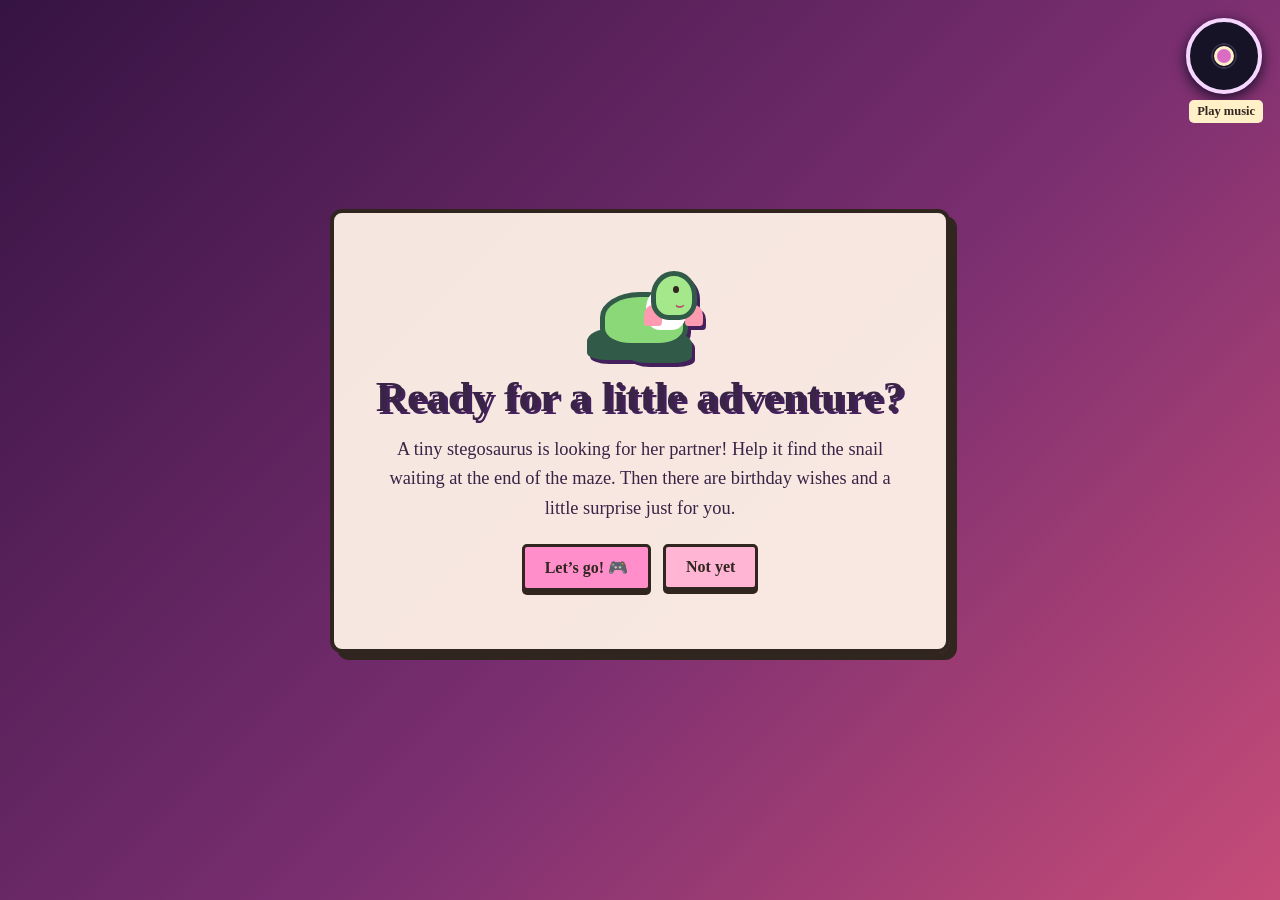
==== commit 5c481696: "Make the stegosaurus cuter, align the candles, and add the forest background" ====
--- a/index.html
+++ b/index.html
@@ -1,52 +1,33 @@
 <!doctype html>
 <html lang="en">
 <head>
-  <meta charset="utf-8">
-  <meta name="viewport" content="width=device-width, initial-scale=1">
-  <meta name="theme-color" content="#28226b">
-  <title>hbd maxie &lt;3</title>
-  <style>
-    :root{--ink:#30251f;--cream:#fff0c8;--purple:#44215c}*{box-sizing:border-box}html,body{margin:0;min-height:100%;font-family:Georgia,serif;color:#fff}body{min-height:100vh;overflow-x:hidden;background:linear-gradient(135deg,#351343,#792e70 55%,#c64c78)}
-    body.page-1{background:#173c54 url("data:image/svg+xml,%3Csvg xmlns='http://www.w3.org/2000/svg' viewBox='0 0 640 360' preserveAspectRatio='xMidYMid slice'%3E%3Crect width='640' height='360' fill='%232cb8df'/%3E%3Cpath fill='%235bc8e8' d='M0 94h30V80h24v28h18V88h30V70h20v42h24V92h29v21h18V85h33v28h21V96h24V77h25v35h22V88h34v27h24V82h31v31h24V94h29v24h22V87h35v34h25V97h34v18h26V85h34v31h31v14H0z'/%3E%3Cpath fill='%2393a8aa' d='M0 216 48 137l28 30 23-22 40 56 69-113 24-31 16 19 25-32 48 56 34 52 33 21 41-36 25 36 28-45 38 47 28-51 49 69 37-52 36 50v90H0z'/%3E%3Cpath fill='%23f4f4e9' d='m28 169 20-32 18 20-16-8-7 12zm240-50 38-52 45 51-35-20-15 5-12-13zm222 48 38-30 20 24-23-8-15 13zm81 6 24-35 22 32-19-16-12 8z'/%3E%3Cpath fill='%23235e70' d='m0 216 48-79 28 30 23-22 40 56-23-13-24-38-16 34-28-19-19 31zm151 20 81-169 25 28 25-32 48 56 34 52-31-13-47-57-17 42-25-24-22 27-26-19-22 62zm201-27 56-56 33 21 41-36 25 36 28-45 38 47 28-51 49 69-29-12-42-49-25 34-23-17-25 23-25-21-26 35-30-14zm233 16 37-52 36 50-26-13-17-18-15 27z'/%3E%3Cpath fill='%2397bd49' d='M0 267q20-18 40 0 20-22 42 0 20-18 40 0 20-23 42 0 20-17 40 0 20-20 42 0 20-19 40 0 20-22 42 0 20-19 40 0 20-23 42 0 20-17 40 0 20-21 42 0 20-17 42 0 20-22 42 0 20-20 42 0 20-17 42 0 20-22 42 0v41H0z'/%3E%3Cpath fill='%23b3cc59' d='M0 280q28-12 52 0 24-15 48 0 25-14 50 0 28-14 54 0 24-13 48 0 28-14 55 0 25-13 51 0 26-15 52 0 25-12 50 0 27-14 54 0 26-11 52 0 27-14 54 0v14H0z'/%3E%3Cpath fill='%237a482d' d='M0 316h30v-10h28v10h24v-16h28v14h31v-9h26v11h28v-14h28v15h28v-10h29v11h27v-14h29v14h28v-11h29v12h26v-16h29v15h28v-9h28v10h27v-13h30v14h32v44H0z'/%3E%3Cpath fill='%239b5d37' d='M0 334h640v26H0z'/%3E%3C/svg%3E") center/cover fixed no-repeat}
-    body.page-2{background:linear-gradient(135deg,#431b32,#743c43 55%,#bd7951)}body.page-3{background:linear-gradient(135deg,#173b45,#39765c 55%,#9fb96c)}body.page-4{background:radial-gradient(circle at 50% 40%,#db88f3,#8269db 55%,#161c53 100%)}
-    button{font:inherit;font-weight:bold;color:var(--ink);background:var(--cream);border:3px solid var(--ink);border-radius:5px;padding:11px 20px;box-shadow:0 4px var(--ink);cursor:pointer;touch-action:manipulation;position:relative;z-index:2}button:hover,button:focus-visible{transform:translateY(-2px);outline:3px solid white;outline-offset:2px}
-    .main{position:relative;z-index:2;width:min(820px,94vw);min-height:100vh;margin:auto;padding:32px 12px 70px;display:grid;place-items:center}.step{display:none;width:100%;text-align:center;position:relative}.step.active{display:block;animation:fade .35s ease}@keyframes fade{from{opacity:0;transform:translateY(8px)}to{opacity:1;transform:none}}h1{font-size:clamp(1.7rem,5vw,2.7rem);margin:0 0 14px;text-shadow:3px 3px var(--purple)}.message,.instructions{font-size:clamp(1rem,3vw,1.15rem);line-height:1.6;color:#fff;margin:8px auto 16px;max-width:660px;text-shadow:1px 2px 3px #241338}.actions,.btn-row{display:flex;justify-content:center;align-items:center;gap:12px;flex-wrap:wrap;margin:18px auto}.btn-row{position:relative;min-height:52px}.yes-btn{background:#ff8ecb;transform:scale(var(--yes-scale,1));z-index:4}.no-btn{background:#ffb5d3}
-    .intro-card{max-width:620px;margin:20px auto;padding:clamp(22px,5vw,38px);background:rgba(255,244,232,.94);color:#392447;border:4px solid #30251f;border-radius:12px;box-shadow:7px 7px #30251f}.intro-card .message{color:#392447;text-shadow:none}.intro-dino{display:block;margin:10px auto 16px;font-size:clamp(4rem,12vw,7rem);filter:drop-shadow(3px 4px 0 #44215c);animation:bounce 1.8s ease-in-out infinite}@keyframes bounce{50%{transform:translateY(-9px) rotate(-5deg)}}
-    .vinyl-control{display:none;position:fixed;z-index:10;right:18px;top:18px;width:76px;height:76px;padding:0;border:4px solid #f5d6ff;border-radius:50%;background:radial-gradient(circle,#f5d6ff 0 7%,#db6cc4 8% 15%,#171327 16% 23%,#37334b 24% 26%,#171327 27% 100%);box-shadow:0 4px 14px #150d29;transition:transform .2s}.page-0 .vinyl-control{display:grid;place-items:center}.vinyl-control:before{content:"";width:14px;height:14px;border:3px solid #fff0c8;border-radius:50%;background:#db6cc4}.vinyl-control.playing{animation:spin 2.4s linear infinite}.vinyl-control .music-label{position:absolute;top:78px;right:-5px;width:max-content;padding:4px 8px;border-radius:5px;background:#fff0c8;color:#30251f;font-size:.78rem;box-shadow:2px 2px #30251f}@keyframes spin{to{transform:rotate(360deg)}}
-    .decor{position:fixed;inset:0;overflow:hidden;pointer-events:none;z-index:1}.heart{position:absolute;bottom:-50px;left:var(--left);font-size:var(--size);color:var(--color);opacity:0;text-shadow:2px 2px #44215c;animation:float-up var(--duration) linear var(--delay) infinite}@keyframes float-up{0%{opacity:0;transform:translate(0,0)}12%{opacity:.9}100%{opacity:0;transform:translate(var(--drift),-115vh) rotate(35deg)}}.shooting-star{position:absolute;left:var(--x);top:var(--y);width:3px;height:3px;border-radius:50%;background:#fff8c9;box-shadow:0 0 8px 3px #fff;opacity:0;animation:shoot var(--duration) linear var(--delay) infinite}.shooting-star:after{content:"";position:absolute;right:2px;top:1px;width:var(--tail);height:2px;background:linear-gradient(90deg,transparent,#fff8c9);transform:rotate(-35deg)}@keyframes shoot{0%{opacity:0}8%{opacity:1}100%{opacity:0;transform:translate(-45vw,45vh)}}.candy{position:absolute;left:var(--x);top:var(--y);font-size:var(--size);animation:bob var(--dur) ease-in-out infinite alternate;filter:drop-shadow(2px 3px 2px #24111d)}@keyframes bob{to{transform:translateY(-16px) rotate(14deg)}}.garden-flower{position:absolute;left:var(--x);bottom:-5px;font-size:var(--size);animation:sway 3s ease-in-out infinite alternate;filter:drop-shadow(2px 3px 1px #253c20)}@keyframes sway{to{transform:translateY(-12px) rotate(12deg)}}
-    .maze-canvas{display:block;width:min(476px,94vw);height:auto;margin:12px auto;border:4px solid #ffe69a;background:rgba(15,31,42,.72);image-rendering:pixelated;touch-action:none}.dpad{display:grid;grid-template-columns:repeat(3,52px);grid-template-rows:repeat(2,46px);gap:5px;margin:12px auto}.dpad button{padding:5px}.dpad .up{grid-column:2}.dpad .left{grid-column:1;grid-row:2}.dpad .down{grid-column:2;grid-row:2}.dpad .right{grid-column:3;grid-row:2}.win-msg{min-height:1.6em;color:#fff0c8;font-weight:bold;font-size:1.4rem;text-shadow:2px 2px #30251f}
-    .cake-scene{position:relative;width:min(500px,96vw);height:360px;margin:12px auto 0}.cake{width:100%;height:100%;position:absolute;inset:0;cursor:pointer;transition:transform .5s}.cake-scene.zoomed .cake{transform:scale(1.08)}.candles{position:absolute;inset:0;pointer-events:none;opacity:0;transition:opacity .3s}.candles.visible{opacity:1;pointer-events:auto}.candle{position:absolute;width:18px;height:54px;padding:0;border:2px solid #30251f;border-radius:3px;background:var(--candle-color);box-shadow:2px 2px #30251f;z-index:3}.candle:before{content:"";position:absolute;top:-13px;left:4px;width:7px;height:11px;background:#ffe69a;clip-path:polygon(50% 0,100% 60%,50% 100%,0 60%);filter:drop-shadow(0 0 5px #ffe69a)}.candle.blown:before{display:none}.candle.blown{opacity:.55}.cake-hint{position:relative;z-index:4;width:min(680px,92vw);min-height:64px;margin:14px auto;padding:14px 18px;background:#fff8e6;color:#332448;border:3px solid #30251f;border-radius:8px;box-shadow:4px 4px #30251f;font-size:clamp(1.05rem,3vw,1.3rem);font-weight:bold;line-height:1.5}.cake-hint strong{color:#57245e}
-    .bird-scene{position:relative;overflow:hidden;width:min(700px,94vw);height:min(58vh,420px);min-height:300px;margin:16px auto;border:4px solid #34234f;box-shadow:6px 6px #30251f;background:#d8edbd}.bird-scene:before,.bird-scene:after{content:"";position:absolute;width:64px;height:64px;background:linear-gradient(90deg,#fff 0 12px,transparent 12px 24px,#fff 24px 36px,transparent 36px 48px,#fff 48px 60px,transparent 60px),linear-gradient(#fff 0 12px,transparent 12px 24px,#fff 24px 36px,transparent 36px 48px,#fff 48px 60px,transparent 60px);opacity:.95}.bird-scene:before{top:12px;left:12px}.bird-scene:after{right:12px;bottom:12px;transform:rotate(180deg)}.bird{position:absolute;left:calc(50% - 190px);top:22%;width:300px;height:220px;z-index:2;overflow:visible;image-rendering:pixelated;filter:drop-shadow(5px 6px 0 #4b5c3a)}.bird-body{transform-origin:75px 65px;animation:bird-bob 1.2s ease-in-out infinite}@keyframes bird-bob{50%{transform:translateY(-5px)}}.bird-wing{transform-box:fill-box;transform-origin:80% 80%;animation:flap .28s steps(2,end) infinite alternate}.bird-wing.back{animation-delay:-.14s}@keyframes flap{from{transform:rotate(-32deg) translateY(-2px)}to{transform:rotate(34deg) translateY(3px)}}.envelope{position:absolute;left:55%;top:48%;width:92px;height:62px;background:#ffe69a;border:4px solid #34234f;box-shadow:4px 4px #30251f}.envelope span{font-size:26px;color:#dc5777}.bird-hint{font-weight:bold;color:#30251f;text-shadow:none}.letter{position:relative;z-index:2;max-width:700px;margin:16px auto;padding:clamp(18px,4vw,32px);background:#fff8e6;color:#332448;border:4px solid #30251f;box-shadow:6px 6px #19163a;text-align:left;line-height:1.75;font-size:clamp(.98rem,2.5vw,1.08rem)}.letter h2{margin:0 0 16px;text-align:center}.letter p{margin:0 0 14px}.letter p:last-child{margin:0}
-    @media(max-width:600px){.main{padding-top:22px}.cake-scene{height:300px}.candle{width:16px;height:47px}.bird{width:230px;height:190px;left:calc(50% - 150px);top:25%}.envelope{left:calc(50% + 4px);width:78px}.vinyl-control{right:12px;top:12px;width:64px;height:64px}}
-    @media(prefers-reduced-motion:reduce){*,*:before,*:after{animation-duration:.01ms!important;animation-iteration-count:1!important;scroll-behavior:auto!important}}
-  </style>
+<meta charset="utf-8"><meta name="viewport" content="width=device-width, initial-scale=1"><meta name="theme-color" content="#28226b"><title>hbd maxie &lt;3</title>
+<style>
+:root{--ink:#30251f;--cream:#fff0c8;--purple:#44215c}*{box-sizing:border-box}html,body{margin:0;min-height:100%;font-family:Georgia,serif;color:#fff}body{min-height:100vh;overflow-x:hidden;background:linear-gradient(135deg,#351343,#792e70 55%,#c64c78)}body.page-1{background:linear-gradient(135deg,#080d30,#16275b 55%,#352359)}body.page-2{background:linear-gradient(135deg,#431b32,#743c43 55%,#bd7951)}body.page-3{background:linear-gradient(135deg,#173b45,#39765c 55%,#9fb96c)}
+body.page-4{background:#26333d url("data:image/svg+xml,%3Csvg xmlns='http://www.w3.org/2000/svg' viewBox='0 0 740 460' preserveAspectRatio='xMidYMid slice'%3E%3Crect width='740' height='460' fill='%232aa4d5'/%3E%3Cpath fill='%23103036' d='M0 0h740v212H0z'/%3E%3Cpath fill='%230d202b' d='M0 80q90-95 180 0 100-120 210 0 110-110 220 0 70-65 130 0v180H0z'/%3E%3Cpath fill='%233caa49' d='M0 30q55-70 110 0 50-60 105 0 40-55 90 0 55-65 110 0 50-55 100 0 55-70 110 0 60-65 115 0v170H0z'/%3E%3Cpath fill='%2318494c' d='M0 150q60-85 120 0 60-90 120 0 60-100 120 0 60-90 120 0 60-95 120 0 70-85 140 0v150H0z'/%3E%3Cg fill='%234b3029' stroke='%231c202a' stroke-width='8'%3E%3Cpath d='M96 354V198h28v156zm-4-118-60-45 12-15 60 43zm23-20 62-48 12 16-65 48zm150 139V187h30v168zm-12-114-56-54 15-15 58 55zm30-17 63-52 14 16-68 56zm188 131V184h29v171zm-12-113-51-53 15-15 53 53zm29-18 59-51 14 16-64 55z'/%3E%3C/g%3E%3Cpath fill='%23f5f4ed' d='M0 247q35-25 70 0 35-20 70 0 35-25 70 0 35-20 70 0 35-28 70 0 35-17 70 0 35-27 70 0 35-20 70 0 35-27 70 0 35-20 70 0v74H0z'/%3E%3Cpath fill='%233c8e3f' d='M0 321q35-40 70 0 30-45 60 0 35-52 70 0 35-42 70 0 35-55 70 0 35-40 70 0 35-55 70 0 35-45 70 0 35-55 70 0 35-42 70 0 35-48 70 0v139H0z'/%3E%3Cpath fill='%237ebd39' d='M0 373h740v87H0z'/%3E%3Cpath fill='%2391d344' d='M0 399q60-20 120 0 60-20 120 0 60-20 120 0 60-20 120 0 60-20 120 0 70-20 140 0v31H0z'/%3E%3C/svg%3E") center/cover fixed no-repeat}
+button{font:inherit;font-weight:bold;color:var(--ink);background:var(--cream);border:3px solid var(--ink);border-radius:5px;padding:11px 20px;box-shadow:0 4px var(--ink);cursor:pointer;touch-action:manipulation;position:relative;z-index:2}button:hover,button:focus-visible{transform:translateY(-2px);outline:3px solid white;outline-offset:2px}.main{position:relative;z-index:2;width:min(820px,94vw);min-height:100vh;margin:auto;padding:32px 12px 70px;display:grid;place-items:center}.step{display:none;width:100%;text-align:center;position:relative}.step.active{display:block;animation:fade .35s ease}@keyframes fade{from{opacity:0;transform:translateY(8px)}to{opacity:1;transform:none}}h1{font-size:clamp(1.7rem,5vw,2.7rem);margin:0 0 14px;text-shadow:3px 3px var(--purple)}.message,.instructions{font-size:clamp(1rem,3vw,1.15rem);line-height:1.6;color:#fff;margin:8px auto 16px;max-width:660px;text-shadow:1px 2px 3px #241338}.actions,.btn-row{display:flex;justify-content:center;align-items:center;gap:12px;flex-wrap:wrap;margin:18px auto}.btn-row{position:relative;min-height:52px}.yes-btn{background:#ff8ecb;transform:scale(var(--yes-scale,1));z-index:4}.no-btn{background:#ffb5d3}
+.intro-card{max-width:620px;margin:20px auto;padding:clamp(22px,5vw,38px);background:rgba(255,244,232,.94);color:#392447;border:4px solid #30251f;border-radius:12px;box-shadow:7px 7px #30251f}.intro-card .message{color:#392447;text-shadow:none}.intro-dino{display:block;width:130px;height:95px;margin:10px auto 16px;position:relative;animation:bounce 1.8s ease-in-out infinite;filter:drop-shadow(3px 4px 0 #44215c)}.intro-dino:before{content:"";position:absolute;left:25px;top:31px;width:78px;height:46px;background:#8bd879;border:5px solid #315a49;border-radius:45% 45% 34% 35%;box-shadow:16px 27px 0 -12px #315a49,-25px 24px 0 -12px #315a49}.intro-dino:after{content:"";position:absolute;left:76px;top:10px;width:36px;height:39px;background:#a5e88b;border:5px solid #315a49;border-radius:50% 50% 38% 38%;box-shadow:20px 20px 0 -14px #ff9bb0,-21px 20px 0 -14px #ff9bb0,-8px 13px 0 -3px #fff}.dino-eye{position:absolute;z-index:2;left:98px;top:25px;width:6px;height:7px;border-radius:50%;background:#30251f}.dino-smile{position:absolute;z-index:2;left:99px;top:37px;color:#b84c64;font-weight:bold;font-size:14px}@keyframes bounce{50%{transform:translateY(-8px) rotate(-4deg)}}
+.vinyl-control{display:none;position:fixed;z-index:10;right:18px;top:18px;width:76px;height:76px;padding:0;border:4px solid #f5d6ff;border-radius:50%;background:radial-gradient(circle,#f5d6ff 0 7%,#db6cc4 8% 15%,#171327 16% 23%,#37334b 24% 26%,#171327 27% 100%);box-shadow:0 4px 14px #150d29}.page-0 .vinyl-control{display:grid;place-items:center}.vinyl-control:before{content:"";width:14px;height:14px;border:3px solid #fff0c8;border-radius:50%;background:#db6cc4}.vinyl-control.playing{animation:spin 2.4s linear infinite}.music-label{position:absolute;top:78px;right:-5px;width:max-content;padding:4px 8px;border-radius:5px;background:#fff0c8;color:#30251f;font-size:.78rem}@keyframes spin{to{transform:rotate(360deg)}}
+.decor{position:fixed;inset:0;overflow:hidden;pointer-events:none;z-index:1}.heart{position:absolute;bottom:-50px;left:var(--left);font-size:var(--size);color:var(--color);opacity:0;text-shadow:2px 2px #44215c;animation:float-up var(--duration) linear var(--delay) infinite}@keyframes float-up{0%{opacity:0;transform:translate(0,0)}12%{opacity:.9}100%{opacity:0;transform:translate(var(--drift),-115vh) rotate(35deg)}}.shooting-star{position:absolute;left:var(--x);top:var(--y);width:3px;height:3px;border-radius:50%;background:#fff8c9;box-shadow:0 0 8px 3px #fff;opacity:0;animation:shoot var(--duration) linear var(--delay) infinite}.shooting-star:after{content:"";position:absolute;right:2px;top:1px;width:var(--tail);height:2px;background:linear-gradient(90deg,transparent,#fff8c9)}@keyframes shoot{0%{opacity:0}8%{opacity:1}100%{opacity:0;transform:translate(-45vw,45vh)}}.candy{position:absolute;left:var(--x);top:var(--y);font-size:var(--size);animation:bob var(--dur) ease-in-out infinite alternate}@keyframes bob{to{transform:translateY(-16px) rotate(14deg)}}.garden-flower{position:absolute;left:var(--x);bottom:-5px;font-size:var(--size);animation:sway 3s ease-in-out infinite alternate}@keyframes sway{to{transform:translateY(-12px) rotate(12deg)}}
+.maze-canvas{display:block;width:min(476px,94vw);height:auto;margin:12px auto;border:4px solid #ffe69a;background:rgba(15,31,42,.78);image-rendering:pixelated;touch-action:none}.dpad{display:grid;grid-template-columns:repeat(3,52px);grid-template-rows:repeat(2,46px);gap:5px;margin:12px auto}.dpad button{padding:5px}.dpad .up{grid-column:2}.dpad .left{grid-column:1;grid-row:2}.dpad .down{grid-column:2;grid-row:2}.dpad .right{grid-column:3;grid-row:2}.win-msg{min-height:1.6em;color:#fff0c8;font-weight:bold;font-size:1.4rem;text-shadow:2px 2px #30251f}
+.cake-scene{position:relative;width:min(500px,96vw);height:360px;margin:12px auto 0}.cake{width:100%;height:100%;position:absolute;inset:0;cursor:pointer;transition:transform .5s}.cake-scene.zoomed .cake{transform:scale(1.08)}.candles{position:absolute;inset:0;pointer-events:none;opacity:0}.candles.visible{opacity:1;pointer-events:auto}.candle{position:absolute;width:18px;height:54px;padding:0;border:2px solid #30251f;border-radius:3px;background:var(--candle-color);box-shadow:2px 2px #30251f;z-index:3}.candle:before{content:"";position:absolute;top:-13px;left:4px;width:7px;height:11px;background:#ffe69a;clip-path:polygon(50% 0,100% 60%,50% 100%,0 60%);filter:drop-shadow(0 0 5px #ffe69a)}.candle.blown:before{display:none}.candle.blown{opacity:.55}.cake-hint{position:relative;z-index:4;width:min(680px,92vw);min-height:64px;margin:14px auto;padding:14px 18px;background:#fff8e6;color:#332448;border:3px solid #30251f;border-radius:8px;box-shadow:4px 4px #30251f;font-size:clamp(1.05rem,3vw,1.3rem);font-weight:bold;line-height:1.5}.bird-scene{position:relative;overflow:hidden;width:min(700px,94vw);height:min(58vh,420px);min-height:300px;margin:16px auto;border:4px solid #34234f;box-shadow:6px 6px #30251f;background:#d8edbd}.bird{position:absolute;left:calc(50% - 190px);top:22%;width:300px;height:220px;z-index:2;overflow:visible}.bird-body{transform-origin:75px 65px;animation:bird-bob 1.2s ease-in-out infinite}@keyframes bird-bob{50%{transform:translateY(-5px)}}.bird-wing{transform-box:fill-box;transform-origin:80% 80%;animation:flap .28s steps(2,end) infinite alternate}@keyframes flap{from{transform:rotate(-32deg)}to{transform:rotate(34deg)}}.envelope{position:absolute;left:55%;top:48%;width:92px;height:62px;background:#ffe69a;border:4px solid #34234f}.bird-hint{font-weight:bold;color:#30251f}.letter{position:relative;z-index:2;max-width:700px;margin:16px auto;padding:clamp(18px,4vw,32px);background:#fff8e6;color:#332448;border:4px solid #30251f;box-shadow:6px 6px #19163a;text-align:left;line-height:1.75;font-size:clamp(.98rem,2.5vw,1.08rem)}.letter h2{text-align:center}.letter p{margin:0 0 14px}
+@media(max-width:600px){.main{padding-top:22px}.cake-scene{height:300px}.candle{width:16px;height:47px}.bird{width:230px;height:190px;left:calc(50% - 150px);top:25%}.vinyl-control{right:12px;top:12px;width:64px;height:64px}}@media(prefers-reduced-motion:reduce){*,*:before,*:after{animation-duration:.01ms!important;animation-iteration-count:1!important;scroll-behavior:auto!important}}
+</style>
 </head>
 <body class="page-0">
-  <div class="decor" id="hearts" aria-hidden="true"></div><div class="decor" id="stars" aria-hidden="true" hidden></div><div class="decor" id="candies" aria-hidden="true" hidden></div><div class="decor" id="garden" aria-hidden="true" hidden></div>
-  <audio id="background-music" src="my-heart-it-beats-for-you.mp3" loop preload="none"></audio>
-  <button class="vinyl-control" id="vinyl-control" type="button" aria-label="Play background music" aria-pressed="false"><span class="music-label" id="music-label">Play music</span></button>
-  <main class="main">
-    <section class="step step0 active" aria-labelledby="welcome-title"><div class="intro-card"><span class="intro-dino" aria-hidden="true">🦕</span><h1 id="welcome-title">Ready for a little adventure?</h1><p class="message">A tiny stegosaurus is looking for her partner! Help it find the snail waiting at the end of the maze. Then there are birthday wishes and a little surprise just for you.</p><div class="btn-row" id="welcome-buttons"><button class="yes-btn" id="yes" type="button">Let’s go! 🎮</button><button class="no-btn" id="no" type="button">Not yet</button></div></div></section>
-    <section class="step step1" aria-labelledby="maze-title"><h1 id="maze-title">Maze puzzle: find the snail! 🦕🐌</h1><p class="instructions">Guide the little stegosaurus through the maze to its cute snail friend. Use the arrows, WASD, or swipe.</p><canvas id="maze" class="maze-canvas" width="476" height="364" aria-label="Maze game: guide the stegosaurus to the snail"></canvas><div class="dpad" aria-label="Maze movement controls"><button class="up" data-dir="up" type="button" aria-label="Move up">▲</button><button class="left" data-dir="left" type="button" aria-label="Move left">◀</button><button class="down" data-dir="down" type="button" aria-label="Move down">▼</button><button class="right" data-dir="right" type="button" aria-label="Move right">▶</button></div><p class="win-msg" id="win-msg" aria-live="polite"></p><div class="actions"><button id="restart" type="button">Restart maze</button><button id="maze-continue" type="button">Continue</button></div></section>
-    <section class="step step2" aria-labelledby="cake-title"><h1 id="cake-title">Make a Wish &amp; Blow Out the Candles 🎂</h1><p class="message">Tap the cake to reveal 21 candles, then click them in any order for a little message.</p><div class="cake-scene" id="cake-scene"><svg class="cake" id="cake" viewBox="0 0 400 320" role="button" tabindex="0" aria-label="Tap to reveal the candles" shape-rendering="crispEdges"><path fill="#30251f" d="M38 270h324v20H38zM56 228h288v46H56zM78 184h244v48H78zM102 137h196v52h-196zM124 92h152v52H124z"/><path fill="#9c5d3b" d="M48 264h304v14H48zM66 222h268v36H66zM88 178h224v38H88zM112 131h176v42H112zM134 86h132v42H134z"/><path fill="#f18a9a" d="M48 248h304v22H48zM66 206h268v22H66zM88 162h224v22H88zM112 115h176v24H112zM134 70h132v24H134z"/><path fill="#ffb0b3" d="M56 248h288v10H56zM74 206h252v9H74zM96 162h208v9H96zM120 115h160v10H120zM142 70h116v9H142z"/><path fill="#30251f" d="M62 258h12v10H62zm42 0h12v10h-12zm42 0h12v10h-12zm42 0h12v10h-12zm42 0h12v10h-12zm42 0h12v10h-12zm42 0h12v10h-12z"/><path fill="#30251f" d="M148 42h12v30h-12zm42-8h12v38h-12zm42 8h12v30h-12z"/><path fill="#a8d975" d="M151 44h6v24h-6z"/><path fill="#73c7d4" d="M193 36h6v34h-6z"/><path fill="#a8d975" d="M235 44h6v24h-6z"/><path fill="#ffbf55" d="M149 38h10v9h-10zm42-8h10v9h-10zm42 8h10v9h-10z"/></svg><div class="candles" id="candle-layer" aria-label="Birthday candles"></div></div><p class="cake-hint" id="cake-hint" aria-live="polite">Tap the cake to reveal the candles.</p><div class="actions"><button id="cake-continue" type="button">Continue</button></div></section>
-    <section class="step step3" aria-labelledby="bird-title"><h1 id="bird-title">A Little Something for You 💌</h1><p class="message">A little blue bird is bringing you a birthday letter!</p><div class="bird-scene" aria-label="A bird flying over a summer landscape"><svg class="bird" viewBox="0 0 180 140" role="img" aria-label="Cute pixel blue bird flapping its wings"><g class="bird-wing back" shape-rendering="crispEdges" stroke="#050506" stroke-width="3"><path fill="#5486ec" d="M61 49H39V35H28V17H42V28H57V39H72z"/></g><g class="bird-body" shape-rendering="crispEdges" stroke="#050506" stroke-width="3"><path fill="#050506" d="M63 15h43v9h18v9h14v14h11v16h13v13h-11v20h-13v15h-17v13H74v-8H57v-9H43v-9H31V93H20V77H13V57h10V43h13V31h15V21h12z"/><path fill="#7ea0f3" stroke="none" d="M66 20h39v9h18v9h13v14h9v16h13v8h-11v19h-13v14h-17v13H77v-8H60v-9H46v-9H34V91H24V76H18V60h10V47h13V35h15V25h10z"/><path fill="#5684e8" stroke="none" d="M27 58h13v18h18v18h15v17h40v10H76v-8H59v-9H45v-9H33V91H23V76H18V61h9z"/><path fill="#050506" stroke="none" d="M94 51h20v8h-7v15h-8V61h-5z"/><path fill="#ff9b68" stroke="none" d="M134 59h20v10h-6v10h-14z"/><path fill="#050506" stroke="none" d="M153 61h14v8h-13zm-89 56h9v17h-9zm18 9h9v10h-9zm51-16h10v9h-10z"/><path fill="#d4e5b6" stroke="none" d="M70 20h35v8H70zm31 8h18v8h-18z"/></g><g class="bird-wing front" shape-rendering="crispEdges" stroke="#050506" stroke-width="3"><path fill="#050506" d="M60 52h18V39h20V27h20v10h-9v14H94v13H80v14H65z"/><path fill="#5789f0" stroke="none" d="M64 53h14V40h19V31h15v10h-8v13H90v13H77v10h-9z"/></g></svg><button class="envelope" id="open-letter" type="button" aria-label="Open the birthday letter"><span>♥</span></button></div><p class="bird-hint">Tap the envelope to open your letter.</p></section>
-    <section class="step step4" aria-labelledby="letter-title"><h1 id="letter-title">Your Birthday Letter 💌</h1><article class="letter"><h2>Happy birthday, my love 💙</h2><p>I truly cherish you and treasure our time together talking, sharing jokes, and making each other smile. Being miles apart today is tough, but I’m celebrating you with all my heart.</p><p>You mean so much to me. I hope your day is full of warmth, laughter, good food, and all the things that make you happy.</p><p>You bring so much light into my life, even from afar. I’m endlessly proud of the person you are and can’t wait for all the adventures still ahead of us.</p><p>Enjoy your day and remember how incredibly special you are. I’m sending you all my love through the screen today. Happy birthday! 💖</p></article></section>
-  </main>
-  <script>
-    'use strict';(()=>{
-      const steps=[...document.querySelectorAll('.step')],body=document.body,overlays={hearts:document.getElementById('hearts'),stars:document.getElementById('stars'),candies:document.getElementById('candies'),garden:document.getElementById('garden')};
-      function showStep(index){steps.forEach((s,i)=>s.classList.toggle('active',i===index));body.className=`page-${index}`;Object.entries(overlays).forEach(([name,el])=>el.hidden=name!==({0:'hearts',1:'stars',2:'candies',3:'garden',4:'garden'}[index]));}
-      for(let i=0;i<26;i++){const h=document.createElement('span');h.className='heart';h.textContent=['♥','❤','♡'][i%3];h.style.setProperty('--left',`${Math.random()*100}%`);h.style.setProperty('--size',`${16+Math.random()*24}px`);h.style.setProperty('--color',['#ff8fae','#ffc1d6','#ffe69a'][i%3]);h.style.setProperty('--duration',`${8+Math.random()*10}s`);h.style.setProperty('--delay',`${-Math.random()*16}s`);h.style.setProperty('--drift',`${Math.random()*120-60}px`);overlays.hearts.appendChild(h)}
-      for(let i=0;i<36;i++){const s=document.createElement('span');s.className='shooting-star';s.style.setProperty('--x',`${Math.random()*115}%`);s.style.setProperty('--y',`${Math.random()*70}%`);s.style.setProperty('--tail',`${35+Math.random()*90}px`);s.style.setProperty('--duration',`${2+Math.random()*3}s`);s.style.setProperty('--delay',`${-Math.random()*5}s`);overlays.stars.appendChild(s)}
-      for(let i=0;i<28;i++){const c=document.createElement('span');c.className='candy';c.textContent=['🍫','🍬','🍪','🍩','🍭'][Math.floor(Math.random()*5)];c.style.setProperty('--x',`${Math.random()*94}vw`);c.style.setProperty('--y',`${Math.random()*92}vh`);c.style.setProperty('--size',`${20+Math.random()*22}px`);c.style.setProperty('--dur',`${2+Math.random()*4}s`);overlays.candies.appendChild(c)}
-      for(let i=0;i<24;i++){const f=document.createElement('span');f.className='garden-flower';f.textContent=['🌸','🌼','🌷','🌺'][i%4];f.style.setProperty('--x',`${i*4.2+Math.random()*2}%`);f.style.setProperty('--size',`${25+Math.random()*24}px`);f.style.animationDelay=`${Math.random()*2}s`;overlays.garden.appendChild(f)}
-      const music=document.getElementById('background-music'),vinyl=document.getElementById('vinyl-control'),musicLabel=document.getElementById('music-label');music.volume=.35;vinyl.addEventListener('click',async()=>{if(music.paused){try{await music.play();vinyl.classList.add('playing');vinyl.setAttribute('aria-pressed','true');vinyl.setAttribute('aria-label','Pause background music');musicLabel.textContent='Pause music'}catch{musicLabel.textContent='Could not play audio'}}else{music.pause();vinyl.classList.remove('playing');vinyl.setAttribute('aria-pressed','false');vinyl.setAttribute('aria-label','Play background music');musicLabel.textContent='Play music'}});music.addEventListener('ended',()=>{vinyl.classList.remove('playing');vinyl.setAttribute('aria-pressed','false');musicLabel.textContent='Play music'});
-      const yes=document.getElementById('yes'),no=document.getElementById('no'),row=document.getElementById('welcome-buttons');let noCount=0;function dodgeNo(){noCount++;yes.style.setProperty('--yes-scale',String(Math.min(1+noCount*.16,2.8)));no.style.position='absolute';no.style.left=`${Math.random()*Math.max(0,row.clientWidth-no.offsetWidth)}px`;no.style.top=`${Math.random()*68}px`}no.addEventListener('pointerenter',dodgeNo);no.addEventListener('click',dodgeNo);yes.addEventListener('click',()=>showStep(1));
-      const canvas=document.getElementById('maze'),ctx=canvas.getContext('2d'),cols=17,rows=13,tile=28,goal={x:15,y:11};let maze,player,won=false;function carve(x,y){const dirs=[[0,-2],[2,0],[0,2],[-2,0]].sort(()=>Math.random()-.5);for(const[dx,dy]of dirs){const nx=x+dx,ny=y+dy;if(nx<=0||nx>=cols-1||ny<=0||ny>=rows-1||maze[ny][nx]===0)continue;maze[y+dy/2][x+dx/2]=0;maze[ny][nx]=0;carve(nx,ny)}}function px(x,y,w,h,color){ctx.fillStyle=color;ctx.fillRect(Math.round(x),Math.round(y),w,h)}
-      function snail(x,y){px(x+5,y+20,19,5,'#30251f');px(x+7,y+18,18,5,'#ffcf70');px(x+20,y+13,7,10,'#ffcf70');px(x+21,y+5,2,10,'#ffcf70');px(x+27,y+5,2,10,'#ffcf70');px(x+20,y+3,4,4,'#fff');px(x+27,y+3,4,4,'#fff');px(x+21,y+4,2,2,'#30251f');px(x+28,y+4,2,2,'#30251f');px(x+8,y+7,13,12,'#e97487');px(x+11,y+6,7,3,'#e97487');px(x+10,y+11,8,6,'#ffd3a0');px(x+13,y+12,3,3,'#b84c64');px(x+12,y+13,2,2,'#fff0c8')}function dino(x,y){px(x+6,y+17,19,9,'#27634b');px(x+8,y+14,18,11,'#8bd879');px(x+18,y+10,9,10,'#8bd879');px(x+22,y+7,8,8,'#a5e88b');px(x+27,y+8,4,5,'#ffcfaa');px(x+26,y+9,2,2,'#30251f');px(x+28,y+12,2,1,'#c45b64');px(x+9,y+12,4,5,'#ff9bb0');px(x+14,y+9,4,5,'#ff9bb0');px(x+19,y+8,4,5,'#ff9bb0');px(x+23,y+7,4,5,'#ff9bb0');px(x+3,y+17,5,3,'#8bd879');px(x+9,y+25,5,3,'#315a49');px(x+21,y+25,5,3,'#315a49')}
-      function draw(){ctx.clearRect(0,0,canvas.width,canvas.height);for(let y=0;y<rows;y++)for(let x=0;x<cols;x++){const X=x*tile,Y=y*tile;if(maze[y][x]){px(X,Y,tile,tile,'#241849');px(X+3,Y+3,tile-6,tile-6,'#392567')}else px(X,Y,tile,tile,'#1b3540')}snail(goal.x*tile,goal.y*tile);dino(player.x*tile,player.y*tile);if(won){ctx.fillStyle='#fff0c8';ctx.font='bold 22px Georgia';ctx.textAlign='center';ctx.fillText('Together ♥',canvas.width/2,canvas.height/2)}}function startMaze(){maze=Array.from({length:rows},()=>Array(cols).fill(1));maze[1][1]=0;carve(1,1);maze[goal.y][goal.x]=0;player={x:1,y:1};won=false;document.getElementById('win-msg').textContent='';draw()}function move(dx,dy){if(!player||won)return;const x=player.x+dx,y=player.y+dy;if(x<0||y<0||x>=cols||y>=rows||maze[y][x])return;player={x,y};if(x===goal.x&&y===goal.y){won=true;document.getElementById('win-msg').textContent="they're together <3"}draw()}startMaze();document.getElementById('restart').addEventListener('click',startMaze);document.querySelectorAll('[data-dir]').forEach(b=>b.addEventListener('click',()=>move(...{up:[0,-1],down:[0,1],left:[-1,0],right:[1,0]}[b.dataset.dir])));window.addEventListener('keydown',e=>{if(!steps[1].classList.contains('active'))return;const d={ArrowUp:[0,-1],w:[0,-1],ArrowDown:[0,1],s:[0,1],ArrowLeft:[-1,0],a:[-1,0],ArrowRight:[1,0],d:[1,0]}[e.key]||{w:[0,-1],s:[0,1],a:[-1,0],d:[1,0]}[e.key.toLowerCase()];if(d){e.preventDefault();move(...d)}});let tx=0,ty=0;canvas.addEventListener('touchstart',e=>{tx=e.changedTouches[0].clientX;ty=e.changedTouches[0].clientY},{passive:true});canvas.addEventListener('touchend',e=>{const dx=e.changedTouches[0].clientX-tx,dy=e.changedTouches[0].clientY-ty;if(Math.max(Math.abs(dx),Math.abs(dy))<18)return;if(Math.abs(dx)>Math.abs(dy))move(dx>0?1:-1,0);else move(0,dy>0?1:-1)},{passive:true});document.getElementById('maze-continue').addEventListener('click',()=>showStep(2));
-      const messages=['I love you baby i cant wait to kiss you','You make my days brighter by being with me.','You are so adorable.','I’m so glad you replied to my “hi”.','Every little thing you do is adorable','You’re my favorite person to talk to.','I’m so grateful to have met you','I’m reminded how lucky I am to call you mine.','I fall for you more every day.','I can’t wait to see you in person.','You’ll always have me by my side.','The best part of my day is talking to you.','Thank you for being you','No refunds, okay? You’re stuck with me.','I’ll always be cheering you on.','Your smile makes everything brighter.','everyday im glad i get to know you more and more','I cant wait to kiss you ad hold you','I make me so happy that an idiot like me gets loved by a dork like you','Pinky promise i will always try to make you smile'];const cake=document.getElementById('cake'),scene=document.getElementById('cake-scene'),layer=document.getElementById('candle-layer'),hint=document.getElementById('cake-hint');let revealed=false,messageIndex=0;function reveal(){if(revealed)return;revealed=true;scene.classList.add('zoomed');const colors=['#ff6b6b','#ffd166','#06d6a0','#4cc9f0','#c77dff','#ff8fab','#f4a261'];for(let i=0;i<21;i++){const tier=Math.floor(i/7),col=i%7,c=document.createElement('button');c.type='button';c.className='candle';c.setAttribute('aria-label',`Candle ${i+1}`);c.style.left=`${18+col*10.6+tier*5.2}%`;c.style.top=`${16+tier*14}%`;c.style.setProperty('--candle-color',colors[Math.floor(Math.random()*colors.length)]);c.addEventListener('click',()=>{if(c.classList.contains('blown'))return;c.classList.add('blown');hint.innerHTML=`<strong>${messages[messageIndex++%messages.length]}</strong>`});layer.appendChild(c)}layer.classList.add('visible');hint.textContent='The candles are ready! Tap any candle.'}cake.addEventListener('click',reveal);cake.addEventListener('keydown',e=>{if(e.key==='Enter'||e.key===' '){e.preventDefault();reveal()}});document.getElementById('cake-continue').addEventListener('click',()=>showStep(3));document.getElementById('open-letter').addEventListener('click',()=>showStep(4));
-    })();
-  </script>
-</body>
-</html>
+<div class="decor" id="hearts" aria-hidden="true"></div><div class="decor" id="stars" aria-hidden="true" hidden></div><div class="decor" id="candies" aria-hidden="true" hidden></div><div class="decor" id="garden" aria-hidden="true" hidden></div>
+<audio id="background-music" src="my-heart-it-beats-for-you.mp3" loop preload="none"></audio><button class="vinyl-control" id="vinyl-control" type="button" aria-label="Play background music" aria-pressed="false"><span class="music-label" id="music-label">Play music</span></button>
+<main class="main">
+<section class="step step0 active" aria-labelledby="welcome-title"><div class="intro-card"><span class="intro-dino" aria-hidden="true"><i class="dino-eye"></i><i class="dino-smile">⌣</i></span><h1 id="welcome-title">Ready for a little adventure?</h1><p class="message">A tiny stegosaurus is looking for her partner! Help it find the snail waiting at the end of the maze. Then there are birthday wishes and a little surprise just for you.</p><div class="btn-row" id="welcome-buttons"><button class="yes-btn" id="yes" type="button">Let’s go! 🎮</button><button class="no-btn" id="no" type="button">Not yet</button></div></div></section>
+<section class="step step1" aria-labelledby="maze-title"><h1 id="maze-title">Maze puzzle: find the snail! 🦕🐌</h1><p class="instructions">Guide the little stegosaurus through the maze to its cute snail friend. Use the arrows, WASD, or swipe.</p><canvas id="maze" class="maze-canvas" width="476" height="364" aria-label="Maze game"></canvas><div class="dpad"><button class="up" data-dir="up" type="button">▲</button><button class="left" data-dir="left" type="button">◀</button><button class="down" data-dir="down" type="button">▼</button><button class="right" data-dir="right" type="button">▶</button></div><p class="win-msg" id="win-msg" aria-live="polite"></p><div class="actions"><button id="restart" type="button">Restart maze</button><button id="maze-continue" type="button">Continue</button></div></section>
+<section class="step step2" aria-labelledby="cake-title"><h1 id="cake-title">Make a Wish &amp; Blow Out the Candles 🎂</h1><p class="message">Tap the cake to reveal 21 candles, then click them in any order for a little message.</p><div class="cake-scene" id="cake-scene"><svg class="cake" id="cake" viewBox="0 0 400 320" role="button" tabindex="0" aria-label="Tap to reveal the candles"><path fill="#30251f" d="M38 270h324v20H38zM56 228h288v46H56zM78 184h244v48H78zM102 137h196v52h-196zM124 92h152v52H124z"/><path fill="#9c5d3b" d="M48 264h304v14H48zM66 222h268v36H66zM88 178h224v38H88zM112 131h176v42H112zM134 86h132v42H134z"/><path fill="#f18a9a" d="M48 248h304v22H48zM66 206h268v22H66zM88 162h224v22H88zM112 115h176v24H112zM134 70h132v24H134z"/><path fill="#ffb0b3" d="M56 248h288v10H56zM74 206h252v9H74zM96 162h208v9H96zM120 115h160v10H120zM142 70h116v9H142z"/><path fill="#30251f" d="M62 258h12v10H62zm42 0h12v10h-12zm42 0h12v10h-12zm42 0h12v10h-12zm42 0h12v10h-12zm42 0h12v10h-12zm42 0h12v10h-12z"/></svg><div class="candles" id="candle-layer"></div></div><p class="cake-hint" id="cake-hint" aria-live="polite">Tap the cake to reveal the candles.</p><div class="actions"><button id="cake-continue" type="button">Continue</button></div></section>
+<section class="step step3" aria-labelledby="bird-title"><h1 id="bird-title">A Little Something for You 💌</h1><p class="message">A little blue bird is bringing you a birthday letter!</p><div class="bird-scene" aria-label="A bird flying over a summer landscape"><svg class="bird" viewBox="0 0 180 140" role="img" aria-label="Cute pixel blue bird flapping its wings"><g class="bird-wing" fill="#5486ec" stroke="#050506" stroke-width="3"><path d="M61 49H39V35H28V17H42V28H57V39H72z"/></g><g class="bird-body" shape-rendering="crispEdges"><path fill="#050506" d="M63 15h43v9h18v9h14v14h11v16h13v13h-11v20h-13v15h-17v13H74v-8H57v-9H43v-9H31V93H20V77H13V57h10V43h13V31h15V21h12z"/><path fill="#7ea0f3" d="M66 20h39v9h18v9h13v14h9v16h13v8h-11v19h-13v14h-17v13H77v-8H60v-9H46v-9H34V91H24V76H18V60h10V47h13V35h15V25h10z"/><path fill="#5684e8" d="M27 58h13v18h18v18h15v17h40v10H76v-8H59v-9H45v-9H33V91H23V76H18V61h9z"/><path fill="#050506" d="M94 51h20v8h-7v15h-8V61h-5z"/><path fill="#ff9b68" d="M134 59h20v10h-6v10h-14z"/><path fill="#d4e5b6" d="M70 20h35v8H70zm31 8h18v8h-18z"/></g><g class="bird-wing" fill="#5789f0" stroke="#050506" stroke-width="3"><path d="M60 52h18V39h20V27h20v10h-9v14H94v13H80v14H65z"/></g></svg><button class="envelope" id="open-letter" type="button" aria-label="Open the birthday letter">♥</button></div><p class="bird-hint">Tap the envelope to open your letter.</p></section>
+<section class="step step4" aria-labelledby="letter-title"><h1 id="letter-title">Your Birthday Letter 💌</h1><article class="letter"><h2>Happy birthday, my love 💙</h2><p>I truly cherish you and treasure our time together talking, sharing jokes, and making each other smile. Being miles apart today is tough, but I’m celebrating you with all my heart.</p><p>You mean so much to me. I hope your day is full of warmth, laughter, good food, and all the things that make you happy.</p><p>You bring so much light into my life, even from afar. I’m endlessly proud of the person you are and can’t wait for all the adventures still ahead of us.</p><p>Enjoy your day and remember how incredibly special you are. I’m sending you all my love through the screen today. Happy birthday! 💖</p></article></section>
+</main>
+<script>'use strict';(()=>{const steps=[...document.querySelectorAll('.step')],body=document.body,overlays={hearts:document.getElementById('hearts'),stars:document.getElementById('stars'),candies:document.getElementById('candies'),garden:document.getElementById('garden')};function showStep(n){steps.forEach((s,i)=>s.classList.toggle('active',i===n));body.className=`page-${n}`;Object.entries(overlays).forEach(([k,e])=>e.hidden=k!==({0:'hearts',1:'stars',2:'candies',3:'garden',4:'garden'}[n]))}for(let i=0;i<26;i++){let e=document.createElement('span');e.className='heart';e.textContent=['♥','❤','♡'][i%3];e.style.cssText=`left:${Math.random()*100}%;font-size:${16+Math.random()*24}px;color:${['#ff8fae','#ffc1d6','#ffe69a'][i%3]};--duration:${8+Math.random()*10}s;--delay:${-Math.random()*16}s;--drift:${Math.random()*120-60}px`;overlays.hearts.appendChild(e)}for(let i=0;i<36;i++){let e=document.createElement('span');e.className='shooting-star';e.style.cssText=`--x:${Math.random()*115}%;--y:${Math.random()*70}%;--tail:${35+Math.random()*90}px;--duration:${2+Math.random()*3}s;--delay:${-Math.random()*5}s`;overlays.stars.appendChild(e)}for(let i=0;i<28;i++){let e=document.createElement('span');e.className='candy';e.textContent=['🍫','🍬','🍪','🍩','🍭'][Math.random()*5|0];e.style.cssText=`--x:${Math.random()*94}vw;--y:${Math.random()*92}vh;--size:${20+Math.random()*22}px;--dur:${2+Math.random()*4}s`;overlays.candies.appendChild(e)}for(let i=0;i<24;i++){let e=document.createElement('span');e.className='garden-flower';e.textContent=['🌸','🌼','🌷','🌺'][i%4];e.style.cssText=`--x:${i*4.2+Math.random()*2}%;--size:${25+Math.random()*24}px`;overlays.garden.appendChild(e)}
+const music=document.getElementById('background-music'),vinyl=document.getElementById('vinyl-control'),label=document.getElementById('music-label');music.volume=.35;vinyl.onclick=async()=>{if(music.paused){try{await music.play();vinyl.classList.add('playing');vinyl.setAttribute('aria-pressed','true');label.textContent='Pause music'}catch{label.textContent='Audio unavailable'}}else{music.pause();vinyl.classList.remove('playing');vinyl.setAttribute('aria-pressed','false');label.textContent='Play music'}};
+const yes=document.getElementById('yes'),no=document.getElementById('no'),row=document.getElementById('welcome-buttons');let tries=0;function dodge(){tries++;yes.style.setProperty('--yes-scale',Math.min(1+tries*.16,2.8));no.style.position='absolute';no.style.left=`${Math.random()*Math.max(0,row.clientWidth-no.offsetWidth)}px`;no.style.top=`${Math.random()*68}px`}no.addEventListener('pointerenter',dodge);no.onclick=dodge;yes.onclick=()=>showStep(1);
+const canvas=document.getElementById('maze'),ctx=canvas.getContext('2d'),cols=17,rows=13,tile=28,goal={x:15,y:11};let maze,player,won=false;function carve(x,y){for(const[dx,dy]of[[0,-2],[2,0],[0,2],[-2,0]].sort(()=>Math.random()-.5)){let nx=x+dx,ny=y+dy;if(nx<=0||nx>=cols-1||ny<=0||ny>=rows-1||maze[ny][nx]===0)continue;maze[y+dy/2][x+dx/2]=0;maze[ny][nx]=0;carve(nx,ny)}}function px(x,y,w,h,c){ctx.fillStyle=c;ctx.fillRect(x,y,w,h)}function drawSnail(x,y){px(x+6,y+19,19,6,'#ffcf70');px(x+20,y+12,7,12,'#ffcf70');px(x+21,y+4,2,10,'#ffcf70');px(x+27,y+4,2,10,'#ffcf70');px(x+20,y+2,4,4,'#fff');px(x+27,y+2,4,4,'#fff');px(x+21,y+3,2,2,'#30251f');px(x+28,y+3,2,2,'#30251f');px(x+8,y+7,13,12,'#e97487');px(x+11,y+10,7,6,'#ffd3a0');px(x+12,y+12,3,2,'#b84c64')}function drawDino(x,y){px(x+7,y+16,20,10,'#315a49');px(x+9,y+13,18,12,'#8bd879');px(x+19,y+9,9,10,'#8bd879');px(x+23,y+6,8,8,'#a5e88b');px(x+28,y+8,4,4,'#ffcfaa');px(x+28,y+8,2,2,'#30251f');px(x+30,y+12,3,1,'#b84c64');px(x+10,y+11,4,5,'#ff9bb0');px(x+15,y+9,4,5,'#ff9bb0');px(x+20,y+7,4,5,'#ff9bb0');px(x+24,y+6,4,5,'#ff9bb0');px(x+3,y+17,5,3,'#8bd879');px(x+10,y+25,5,3,'#315a49');px(x+22,y+25,5,3,'#315a49');px(x+4,y+12,3,3,'#ffe7b0')}function draw(){ctx.clearRect(0,0,canvas.width,canvas.height);for(let y=0;y<rows;y++)for(let x=0;x<cols;x++){let X=x*tile,Y=y*tile;if(maze[y][x]){px(X,Y,tile,tile,'#241849');px(X+3,Y+3,tile-6,tile-6,'#392567')}else px(X,Y,tile,tile,'#1b3540')}drawSnail(goal.x*tile,goal.y*tile);drawDino(player.x*tile,player.y*tile);if(won){ctx.fillStyle='#fff0c8';ctx.font='bold 22px Georgia';ctx.textAlign='center';ctx.fillText('Together ♥',canvas.width/2,canvas.height/2)}}function restart(){maze=Array.from({length:rows},()=>Array(cols).fill(1));maze[1][1]=0;carve(1,1);maze[goal.y][goal.x]=0;player={x:1,y:1};won=false;document.getElementById('win-msg').textContent='';draw()}function move(dx,dy){if(won)return;let x=player.x+dx,y=player.y+dy;if(x<0||y<0||x>=cols||y>=rows||maze[y][x])return;player={x,y};if(x===goal.x&&y===goal.y){won=true;document.getElementById('win-msg').textContent="they're together <3"}draw()}restart();document.getElementById('restart').onclick=restart;document.querySelectorAll('[data-dir]').forEach(b=>b.onclick=()=>move(...{up:[0,-1],down:[0,1],left:[-1,0],right:[1,0]}[b.dataset.dir]));window.addEventListener('keydown',e=>{if(!steps[1].classList.contains('active'))return;let d={ArrowUp:[0,-1],w:[0,-1],ArrowDown:[0,1],s:[0,1],ArrowLeft:[-1,0],a:[-1,0],ArrowRight:[1,0],d:[1,0]}[e.key]||{w:[0,-1],s:[0,1],a:[-1,0],d:[1,0]}[e.key.toLowerCase()];if(d){e.preventDefault();move(...d)}});let tx=0,ty=0;canvas.addEventListener('touchstart',e=>{tx=e.changedTouches[0].clientX;ty=e.changedTouches[0].clientY},{passive:true});canvas.addEventListener('touchend',e=>{let dx=e.changedTouches[0].clientX-tx,dy=e.changedTouches[0].clientY-ty;if(Math.max(Math.abs(dx),Math.abs(dy))<18)return;if(Math.abs(dx)>Math.abs(dy))move(dx>0?1:-1,0);else move(0,dy>0?1:-1)},{passive:true});document.getElementById('maze-continue').onclick=()=>showStep(2);
+const messages=['I love you baby i cant wait to kiss you','You make my days brighter by being with me.','You are so adorable.','I’m so glad you replied to my “hi”.','Every little thing you do is adorable','You’re my favorite person to talk to.','I’m so grateful to have met you','I’m reminded how lucky I am to call you mine.','I fall for you more every day.','I can’t wait to see you in person.','You’ll always have me by my side.','The best part of my day is talking to you.','Thank you for being you','No refunds, okay? You’re stuck with me.','I’ll always be cheering you on.','Your smile makes everything brighter.','everyday im glad i get to know you more and more','I cant wait to kiss you ad hold you','I make me so happy that an idiot like me gets loved by a dork like you','Pinky promise i will always try to make you smile'];const cake=document.getElementById('cake'),scene=document.getElementById('cake-scene'),layer=document.getElementById('candle-layer'),hint=document.getElementById('cake-hint');let revealed=false,index=0;function reveal(){if(revealed)return;revealed=true;scene.classList.add('zoomed');let colors=['#ff6b6b','#ffd166','#06d6a0','#4cc9f0','#c77dff','#ff8fab','#f4a261'];for(let i=0;i<21;i++){let row=Math.floor(i/7),col=i%7,c=document.createElement('button');c.type='button';c.className='candle';c.setAttribute('aria-label',`Candle ${i+1}`);c.style.left=`${15+col*11.5}%`;c.style.top=`${14+row*20}%`;c.style.setProperty('--candle-color',colors[Math.random()*colors.length|0]);c.onclick=()=>{if(c.classList.contains('blown'))return;c.classList.add('blown');hint.innerHTML=`<strong>${messages[index++%messages.length]}</strong>`};layer.appendChild(c)}layer.classList.add('visible');hint.textContent='The candles are ready! Tap any candle.'}cake.onclick=reveal;cake.onkeydown=e=>{if(e.key==='Enter'||e.key===' '){e.preventDefault();reveal()}};document.getElementById('cake-continue').onclick=()=>showStep(3);document.getElementById('open-letter').onclick=()=>showStep(4);
+})();</script>
+</body></html>
